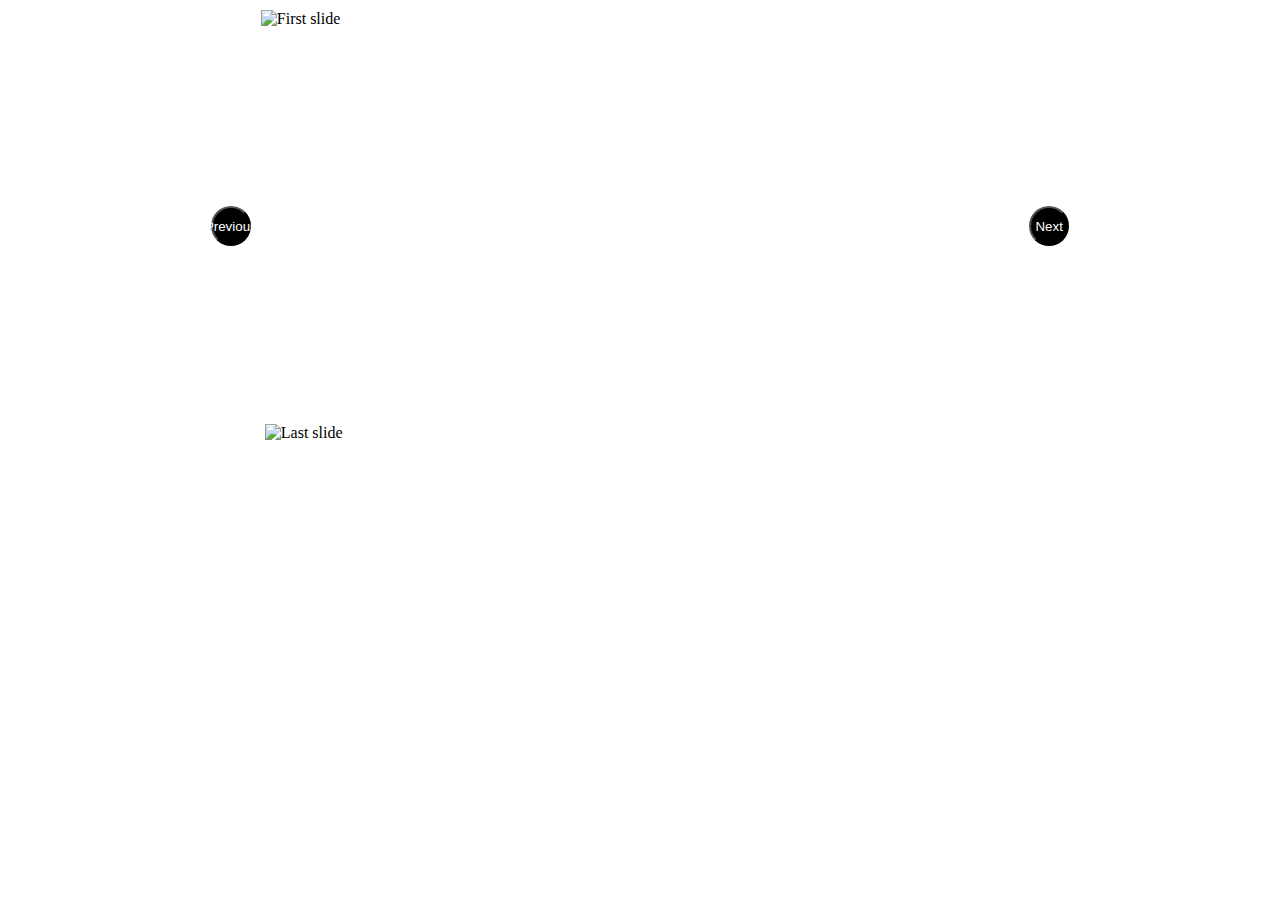
==== SS_catalog/index.html @ 39836b93 "Basic catalog implementation" ====
<!DOCTYPE html>
<html lang="en">
<head>
        <meta charset="UTF-8">
        <meta name="viewport" content="width=device-width, initial-scale=1.0">
        <title>Document</title>

        <link rel="stylesheet" type="text/css" href="style.css" media="screen" />


        <link href="https://cdn.jsdelivr.net/npm/bootstrap@5.3.2/dist/css/bootstrap.min.css" rel="stylesheet" integrity="sha384-T3c6CoIi6uLrA9TneNEoa7RxnatzjcDSCmG1MXxSR1GAsXEV/Dwwykc2MPK8M2HN" crossorigin="anonymous">
        <script src="https://cdn.jsdelivr.net/npm/bootstrap@5.3.2/dist/js/bootstrap.bundle.min.js" integrity="sha384-C6RzsynM9kWDrMNeT87bh95OGNyZPhcTNXj1NW7RuBCsyN/o0jlpcV8Qyq46cDfL" crossorigin="anonymous"></script>

</head>
<body>

        <div id="carouselExampleControls" class="carousel slide" data-ride="carousel">
        <div class="carousel-container">
                <div class="carousel-inner">
                  <div class="carousel-item active">
                    <img src="/media/images/1.png" class="d-block w-50" alt="First slide">
                  </div>

                  <div class="carousel-item">
                        <img src="/media/images/2.png" class="d-block w-50 float-left" alt="">
                        <img src="/media/images/3.png" class="d-block w-50" alt="">
                  </div>
                  <div class="carousel-item">
                        <img src="/media/images/4.png" class="d-block w-50 float-left" alt="">
                        <img src="/media/images/5.png" class="d-block w-50" alt="">
                  </div>
                  <div class="carousel-item">
                        <img src="/media/images/6.png" class="d-block w-50 float-left" alt="">
                        <img src="/media/images/7.png" class="d-block w-50" alt="">
                  </div>
                  <div class="carousel-item">
                        <img src="/media/images/8.png" class="d-block w-50 float-left" alt="">
                        <img src="/media/images/9.png" class="d-block w-50" alt="">
                  </div>
                  <div class="carousel-item">
                        <img src="/media/images/10.png" class="d-block w-50 float-left" alt="">
                        <img src="/media/images/11.png" class="d-block w-50" alt="">
                  </div>
                  <div class="carousel-item">
                        <img src="/media/images/12.png" class="d-block w-50 float-left" alt="">
                        <img src="/media/images/13.png" class="d-block w-50" alt="">
                  </div>
                  <div class="carousel-item">
                        <img src="/media/images/14.png" class="d-block w-50 float-left" alt="">
                        <img src="/media/images/15.png" class="d-block w-50" alt="">
                  </div>
                  <div class="carousel-item">
                        <img src="/media/images/16.png" class="d-block w-50 float-left" alt="">
                        <img src="/media/images/17.png" class="d-block w-50" alt="">
                  </div>
                  <div class="carousel-item">
                        <img src="/media/images/18.png" class="d-block w-50 float-left" alt="">
                        <img src="/media/images/19.png" class="d-block w-50" alt="">
                  </div>
                  <div class="carousel-item">
                        <img src="/media/images/20.png" class="d-block w-50 float-left" alt="">
                        <img src="/media/images/21.png" class="d-block w-50" alt="">
                  </div>
                  <div class="carousel-item">
                        <img src="/media/images/22.png" class="d-block w-50 float-left" alt="">
                        <img src="/media/images/23.png" class="d-block w-50" alt="">
                  </div>
                  <div class="carousel-item">
                        <img src="/media/images/24.png" class="d-block w-50 float-left" alt="">
                        <img src="/media/images/25.png" class="d-block w-50" alt="">
                  </div>
                  <div class="carousel-item">
                        <img src="/media/images/26.png" class="d-block w-50 float-left" alt="">
                        <img src="/media/images/27.png" class="d-block w-50" alt="">
                  </div>
                  <div class="carousel-item">
                        <img src="/media/images/28.png" class="d-block w-50 float-left" alt="">
                        <img src="/media/images/29.png" class="d-block w-50" alt="">
                  </div>
                  <div class="carousel-item">
                        <img src="/media/images/30.png" class="d-block w-50 float-left" alt="">
                        <img src="/media/images/31.png" class="d-block w-50" alt="">
                  </div>
                  <div class="carousel-item">
                        <img src="/media/images/32.png" class="d-block w-50 float-left" alt="">
                        <img src="/media/images/33.png" class="d-block w-50" alt="">
                  </div>
                  <div class="carousel-item">
                        <img src="/media/images/34.png" class="d-block w-50 float-left" alt="">
                        <img src="/media/images/35.png" class="d-block w-50" alt="">
                  </div>
                  <div class="carousel-item">
                        <img src="/media/images/36.png" class="d-block w-50 float-left" alt="">
                        <img src="/media/images/37.png" class="d-block w-50" alt="">
                  </div>
                  <div class="carousel-item">
                        <img src="/media/images/38.png" class="d-block w-50 float-left" alt="">
                        <img src="/media/images/39.png" class="d-block w-50" alt="">
                  </div>
                  <div class="carousel-item">
                        <img src="/media/images/40.png" class="d-block w-50 float-left" alt="">
                        <img src="/media/images/41.png" class="d-block w-50" alt="">
                  </div>
                  <div class="carousel-item">
                        <img src="/media/images/42.png" class="d-block w-50 float-left" alt="">
                        <img src="/media/images/43.png" class="d-block w-50" alt="">
                  </div>
                  <div class="carousel-item">
                        <img src="/media/images/44.png" class="d-block w-50 float-left" alt="">
                        <img src="/media/images/45.png" class="d-block w-50" alt="">
                  </div>
                  <div class="carousel-item">
                        <img src="/media/images/46.png" class="d-block w-50 float-left" alt="">
                        <img src="/media/images/47.png" class="d-block w-50" alt="Last slide">
                  </div>

                </div>
                <button class="carousel-control-prev" type="button" data-bs-target="#carouselExample" data-bs-slide="prev">
                        <span class="carousel-control-prev-icon" aria-hidden="true"></span>
                        <span class="visually-hidden">Previous</span>
                </button>
                <button class="carousel-control-next" type="button" data-bs-target="#carouselExample" data-bs-slide="next">
                        <span class="carousel-control-next-icon" aria-hidden="true"></span>
                        <span class="visually-hidden">Next</span>
                </button>
        </div>
        </div>
              


<script>
        $('#carouselExampleControls').on('slid.bs.carousel', function() {
                var currentIndex = $('#carouselExampleControls .carousel-inner .carousel-item.active').index();
                var totalItems = $('#carouselExampleControls .carousel-inner .carousel-item').length - 1;
        
                if (currentIndex === totalItems) {
                $('#carouselExampleControls .carousel-control-next').hide();
                } else {
                $('#carouselExampleControls .carousel-control-next').show();
                }
        });
</script>
              

<script src="script.js"></script>       
</body>
</html>
---- SS_catalog/style.css ----
/* Anule os estilos padrão do Bootstrap para os controles do carrossel */
.carousel-control-prev,
.carousel-control-next {
  background-color: black !important;
  color: white !important;
  width: 40px !important;
  height: 40px !important;
  border-radius: 50% !important;
  display: flex !important;
  align-items: center !important;
  justify-content: center !important;
  position: absolute !important;
  top: 50% !important;
  transform: translateY(-50%) !important;
}

.carousel-control-prev {
  left: -50px !important; /* Move a seta da esquerda mais para a esquerda */
}
      
.carousel-control-next {
  right: -50px !important; /* Move a seta da direita mais para a direita */
}
      

.carousel-container {
        width: 60%; /* Ajuste a largura conforme necessário */
        margin: 10px auto; /* 10px de margem superior e inferior, e centralize o carrossel horizontalmente */
        position: relative; /* Permitirá posicionar os controles de forma relativa a este contêiner */
        display: block; /* Defina o elemento como bloco para evitar margens extras na parte inferior */
}

.carousel {
        margin-top: 0;
        margin-bottom: 0;
}
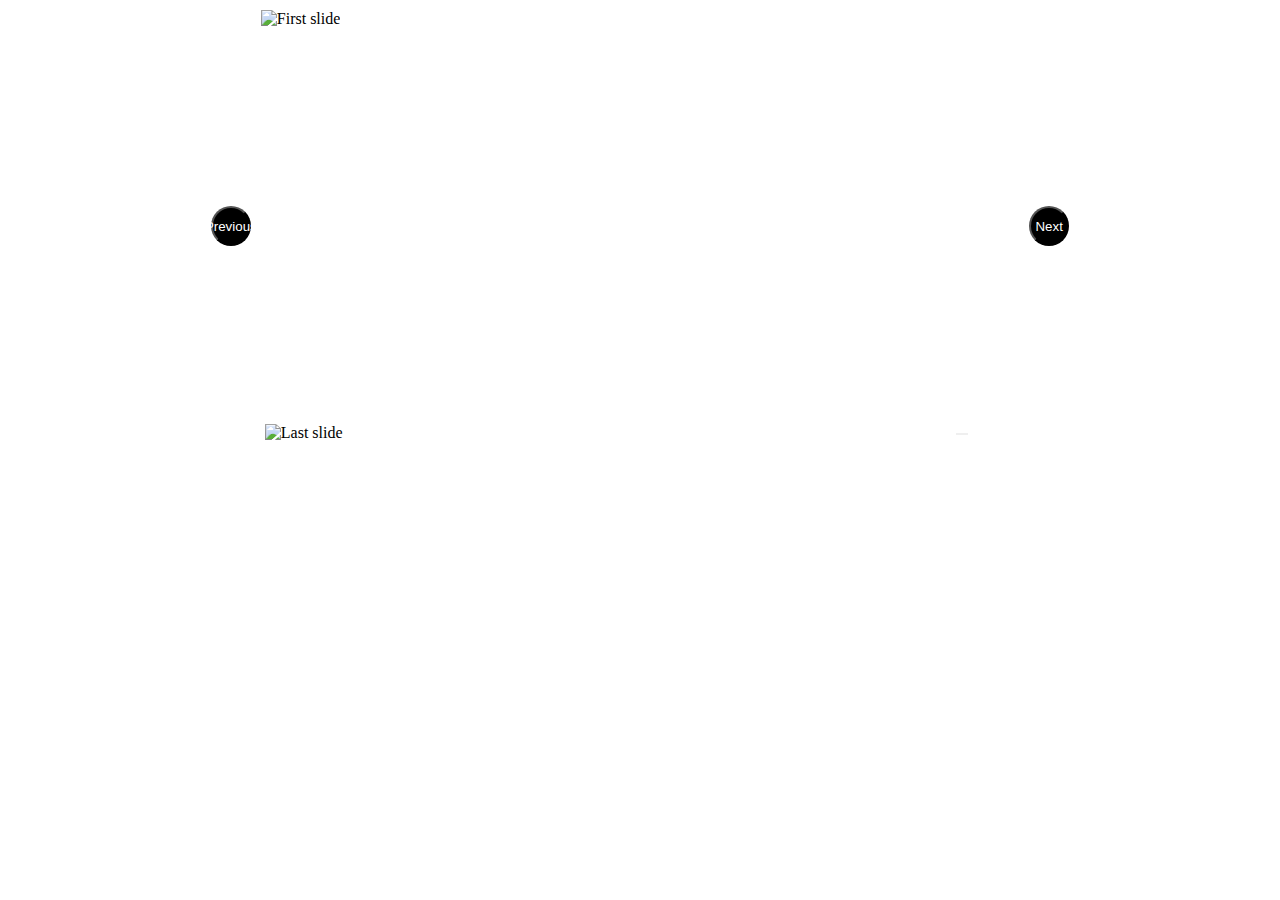
==== commit 0339a39b: "Mobile compatibility" ====
--- a/SS_catalog/index.html
+++ b/SS_catalog/index.html
@@ -6,142 +6,199 @@
         <title>Document</title>
 
         <link rel="stylesheet" type="text/css" href="style.css" media="screen" />
-
+        <meta name="viewport" content="width=device-width, initial-scale=1">
 
         <link href="https://cdn.jsdelivr.net/npm/bootstrap@5.3.2/dist/css/bootstrap.min.css" rel="stylesheet" integrity="sha384-T3c6CoIi6uLrA9TneNEoa7RxnatzjcDSCmG1MXxSR1GAsXEV/Dwwykc2MPK8M2HN" crossorigin="anonymous">
-        <script src="https://cdn.jsdelivr.net/npm/bootstrap@5.3.2/dist/js/bootstrap.bundle.min.js" integrity="sha384-C6RzsynM9kWDrMNeT87bh95OGNyZPhcTNXj1NW7RuBCsyN/o0jlpcV8Qyq46cDfL" crossorigin="anonymous"></script>
+        <script src="https://kit.fontawesome.com/584d9761ba.js" crossorigin="anonymous"></script>
 
 </head>
 <body>
 
-        <div id="carouselExampleControls" class="carousel slide" data-ride="carousel">
-        <div class="carousel-container">
-                <div class="carousel-inner">
-                  <div class="carousel-item active">
-                    <img src="/media/images/1.png" class="d-block w-50" alt="First slide">
-                  </div>
-
-                  <div class="carousel-item">
-                        <img src="/media/images/2.png" class="d-block w-50 float-left" alt="">
-                        <img src="/media/images/3.png" class="d-block w-50" alt="">
-                  </div>
-                  <div class="carousel-item">
-                        <img src="/media/images/4.png" class="d-block w-50 float-left" alt="">
-                        <img src="/media/images/5.png" class="d-block w-50" alt="">
-                  </div>
-                  <div class="carousel-item">
-                        <img src="/media/images/6.png" class="d-block w-50 float-left" alt="">
-                        <img src="/media/images/7.png" class="d-block w-50" alt="">
-                  </div>
-                  <div class="carousel-item">
-                        <img src="/media/images/8.png" class="d-block w-50 float-left" alt="">
-                        <img src="/media/images/9.png" class="d-block w-50" alt="">
-                  </div>
-                  <div class="carousel-item">
-                        <img src="/media/images/10.png" class="d-block w-50 float-left" alt="">
-                        <img src="/media/images/11.png" class="d-block w-50" alt="">
-                  </div>
-                  <div class="carousel-item">
-                        <img src="/media/images/12.png" class="d-block w-50 float-left" alt="">
-                        <img src="/media/images/13.png" class="d-block w-50" alt="">
-                  </div>
-                  <div class="carousel-item">
-                        <img src="/media/images/14.png" class="d-block w-50 float-left" alt="">
-                        <img src="/media/images/15.png" class="d-block w-50" alt="">
-                  </div>
-                  <div class="carousel-item">
-                        <img src="/media/images/16.png" class="d-block w-50 float-left" alt="">
-                        <img src="/media/images/17.png" class="d-block w-50" alt="">
-                  </div>
-                  <div class="carousel-item">
-                        <img src="/media/images/18.png" class="d-block w-50 float-left" alt="">
-                        <img src="/media/images/19.png" class="d-block w-50" alt="">
-                  </div>
-                  <div class="carousel-item">
-                        <img src="/media/images/20.png" class="d-block w-50 float-left" alt="">
-                        <img src="/media/images/21.png" class="d-block w-50" alt="">
-                  </div>
-                  <div class="carousel-item">
-                        <img src="/media/images/22.png" class="d-block w-50 float-left" alt="">
-                        <img src="/media/images/23.png" class="d-block w-50" alt="">
-                  </div>
-                  <div class="carousel-item">
-                        <img src="/media/images/24.png" class="d-block w-50 float-left" alt="">
-                        <img src="/media/images/25.png" class="d-block w-50" alt="">
-                  </div>
-                  <div class="carousel-item">
-                        <img src="/media/images/26.png" class="d-block w-50 float-left" alt="">
-                        <img src="/media/images/27.png" class="d-block w-50" alt="">
-                  </div>
-                  <div class="carousel-item">
-                        <img src="/media/images/28.png" class="d-block w-50 float-left" alt="">
-                        <img src="/media/images/29.png" class="d-block w-50" alt="">
-                  </div>
-                  <div class="carousel-item">
-                        <img src="/media/images/30.png" class="d-block w-50 float-left" alt="">
-                        <img src="/media/images/31.png" class="d-block w-50" alt="">
-                  </div>
-                  <div class="carousel-item">
-                        <img src="/media/images/32.png" class="d-block w-50 float-left" alt="">
-                        <img src="/media/images/33.png" class="d-block w-50" alt="">
-                  </div>
-                  <div class="carousel-item">
-                        <img src="/media/images/34.png" class="d-block w-50 float-left" alt="">
-                        <img src="/media/images/35.png" class="d-block w-50" alt="">
-                  </div>
-                  <div class="carousel-item">
-                        <img src="/media/images/36.png" class="d-block w-50 float-left" alt="">
-                        <img src="/media/images/37.png" class="d-block w-50" alt="">
-                  </div>
-                  <div class="carousel-item">
-                        <img src="/media/images/38.png" class="d-block w-50 float-left" alt="">
-                        <img src="/media/images/39.png" class="d-block w-50" alt="">
-                  </div>
-                  <div class="carousel-item">
-                        <img src="/media/images/40.png" class="d-block w-50 float-left" alt="">
-                        <img src="/media/images/41.png" class="d-block w-50" alt="">
-                  </div>
-                  <div class="carousel-item">
-                        <img src="/media/images/42.png" class="d-block w-50 float-left" alt="">
-                        <img src="/media/images/43.png" class="d-block w-50" alt="">
-                  </div>
-                  <div class="carousel-item">
-                        <img src="/media/images/44.png" class="d-block w-50 float-left" alt="">
-                        <img src="/media/images/45.png" class="d-block w-50" alt="">
-                  </div>
-                  <div class="carousel-item">
-                        <img src="/media/images/46.png" class="d-block w-50 float-left" alt="">
-                        <img src="/media/images/47.png" class="d-block w-50" alt="Last slide">
-                  </div>
-
-                </div>
-                <button class="carousel-control-prev" type="button" data-bs-target="#carouselExample" data-bs-slide="prev">
-                        <span class="carousel-control-prev-icon" aria-hidden="true"></span>
-                        <span class="visually-hidden">Previous</span>
-                </button>
-                <button class="carousel-control-next" type="button" data-bs-target="#carouselExample" data-bs-slide="next">
-                        <span class="carousel-control-next-icon" aria-hidden="true"></span>
-                        <span class="visually-hidden">Next</span>
-                </button>
-        </div>
-        </div>
-              
-
-
-<script>
-        $('#carouselExampleControls').on('slid.bs.carousel', function() {
-                var currentIndex = $('#carouselExampleControls .carousel-inner .carousel-item.active').index();
-                var totalItems = $('#carouselExampleControls .carousel-inner .carousel-item').length - 1;
+      <nav class="navbar bg-body-tertiary"  data-bs-theme="dark">
+            <div class="container-fluid">
+              <div class="navbar-brand mx-auto text-white" id="pageTracker"></div>
+              <a class="navbar-brand" href="#"></a>
+            </div>
+      </nav>
+
+      <div id="carouselExample" class="carousel slide">
+      <div class="carousel-container">
+            <div class="carousel-inner">
+            <div class="carousel-item">
+                  <div class="d-flex justify-content-center">
+                        <img src="/media/images/1.png" class="custom-width" alt="First slide">
+                  </div>
+            </div>
+            <div class="carousel-item active">
+                  <div class="d-flex">
+                        <img src="/media/images/2.png" class="float-left custom-width" alt="">
+                        <img src="/media/images/3.png" class="custom-width" alt="">
+                  </div>
+                  <button class="btn btn-link" style="border: none; position: absolute; right: 4vw; top: 47vh;">
+                        <i class="fa-solid fa-cart-shopping" style="font-size: 2vw;"></i>
+                  </button>
+                      
+            </div>
+            <div class="carousel-item">
+                  <div class="d-flex">
+                        <img src="/media/images/4.png" class="float-left custom-width" alt="">
+                        <img src="/media/images/5.png" class="custom-width" alt="">
+                  </div>
+            </div>
+            <div class="carousel-item">
+                  <div class="d-flex">
+                        <img src="/media/images/6.png" class="float-left custom-width" alt="">
+                        <img src="/media/images/7.png" class="custom-width" alt="">
+                  </div>
+            </div>
+            <div class="carousel-item">
+                  <div class="d-flex">
+                        <img src="/media/images/8.png" class="float-left custom-width" alt="">
+                        <img src="/media/images/9.png" class="custom-width" alt="">
+                  </div>
+            </div>
+            <div class="carousel-item">
+                  <div class="d-flex">
+                        <img src="/media/images/10.png" class="float-left custom-width" alt="">
+                        <img src="/media/images/11.png" class="custom-width" alt="">
+                  </div>
+            </div>
+            <div class="carousel-item">
+                  <div class="d-flex">
+                        <img src="/media/images/12.png" class="float-left custom-width" alt="">
+                        <img src="/media/images/13.png" class="custom-width" alt="">
+                  </div>
+            </div>
+            <div class="carousel-item">
+                  <div class="d-flex">
+                        <img src="/media/images/14.png" class="float-left custom-width" alt="">
+                        <img src="/media/images/15.png" class="custom-width" alt="">
+                  </div>
+            </div>
+            <div class="carousel-item">
+                  <div class="d-flex">
+                        <img src="/media/images/16.png" class="float-left custom-width" alt="">
+                        <img src="/media/images/17.png" class="custom-width" alt="">
+                  </div>
+            </div>
+            <div class="carousel-item">
+                  <div class="d-flex">
+                        <img src="/media/images/18.png" class="float-left custom-width" alt="">
+                        <img src="/media/images/19.png" class="custom-width" alt="">
+                  </div>
+            </div>
+            <div class="carousel-item">
+                  <div class="d-flex">
+                        <img src="/media/images/20.png" class="float-left custom-width" alt="">
+                        <img src="/media/images/21.png" class="custom-width" alt="">
+                  </div>
+            </div>
+            <div class="carousel-item">
+                  <div class="d-flex">
+                        <img src="/media/images/22.png" class="float-left custom-width" alt="">
+                        <img src="/media/images/23.png" class="custom-width" alt="">
+                  </div>
+            </div>
+            <div class="carousel-item">
+                  <div class="d-flex">
+                        <img src="/media/images/24.png" class="float-left custom-width" alt="">
+                        <img src="/media/images/25.png" class="custom-width" alt="">
+                  </div>
+            </div>
+            <div class="carousel-item">
+                  <div class="d-flex">
+                        <img src="/media/images/26.png" class="float-left custom-width" alt="">
+                        <img src="/media/images/27.png" class="custom-width" alt="">
+                  </div>
+            </div>
+            <div class="carousel-item">
+                  <div class="d-flex">
+                        <img src="/media/images/28.png" class="float-left custom-width" alt="">
+                        <img src="/media/images/29.png" class="custom-width" alt="">
+                  </div>
+            </div>
+            <div class="carousel-item">
+                  <div class="d-flex">
+                        <img src="/media/images/30.png" class="float-left custom-width" alt="">
+                        <img src="/media/images/31.png" class="custom-width" alt="">
+                  </div>
+            </div>
+            <div class="carousel-item">
+                  <div class="d-flex">
+                        <img src="/media/images/32.png" class="float-left custom-width" alt="">
+                        <img src="/media/images/33.png" class="custom-width" alt="">
+                  </div>
+            </div>
+            <div class="carousel-item">
+                  <div class="d-flex">
+                        <img src="/media/images/34.png" class="float-left custom-width" alt="">
+                        <img src="/media/images/35.png" class="custom-width" alt="">
+                  </div>
+            </div>
+            <div class="carousel-item">
+                  <div class="d-flex">
+                        <img src="/media/images/36.png" class="float-left custom-width" alt="">
+                        <img src="/media/images/37.png" class="custom-width" alt="">
+                  </div>
+            </div>
+            <div class="carousel-item">
+                  <div class="d-flex">
+                        <img src="/media/images/38.png" class="float-left custom-width" alt="">
+                        <img src="/media/images/39.png" class="custom-width" alt="">
+                  </div>
+            </div>
+            <div class="carousel-item">
+                  <div class="d-flex">
+                        <img src="/media/images/40.png" class="float-left custom-width" alt="">
+                        <img src="/media/images/41.png" class="custom-width" alt="">
+                  </div>
+            </div>
+            <div class="carousel-item">
+                  <div class="d-flex">
+                        <img src="/media/images/42.png" class="float-left custom-width" alt="">
+                        <img src="/media/images/43.png" class="custom-width" alt="">
+                  </div>
+            </div>
+            <div class="carousel-item">
+                  <div class="d-flex">
+                        <img src="/media/images/44.png" class="float-left custom-width" alt="">
+                        <img src="/media/images/45.png" class="custom-width" alt="">
+                  </div>
+            </div>
+            <div class="carousel-item">
+                  <div class="d-flex">
+                        <img src="/media/images/46.png" class="float-left custom-width" alt="">
+                        <img src="/media/images/47.png" class="custom-width" alt="Last slide">
+                  </div>
+            </div>
+            </div>
+
+            <button class="custom-button-nextTen" id="nextTen">
+                  <i class="fa-solid fa-arrow-right-long"></i>
+            </button>
+            
+            <button class="carousel-control-prev" type="button" data-bs-target="#carouselExample" data-bs-slide="prev">
+                  <span class="carousel-control-prev-icon" aria-hidden="true"></span>
+                  <span class="visually-hidden">Previous</span>
+            </button>
+
+            <button class="custom-button-prevTen" id="prevTen">
+                  <i class="fa-solid fa-arrow-left-long"></i>
+            </button>
+
+            <button class="carousel-control-next" type="button" data-bs-target="#carouselExample" data-bs-slide="next">
+                  <span class="carousel-control-next-icon" aria-hidden="true"></span>
+                  <span class="visually-hidden">Next</span>
+            </button>
+      </div>
+      </div>        
         
-                if (currentIndex === totalItems) {
-                $('#carouselExampleControls .carousel-control-next').hide();
-                } else {
-                $('#carouselExampleControls .carousel-control-next').show();
-                }
-        });
-</script>
-              
-
-<script src="script.js"></script>       
+      <script src="https://cdn.jsdelivr.net/npm/bootstrap@5.3.2/dist/js/bootstrap.bundle.min.js" integrity="sha384-C6RzsynM9kWDrMNeT87bh95OGNyZPhcTNXj1NW7RuBCsyN/o0jlpcV8Qyq46cDfL" crossorigin="anonymous"></script>
+      
+      <script src="https://cdn.jsdelivr.net/npm/@popperjs/core@2.11.8/dist/umd/popper.min.js" integrity="sha384-I7E8VVD/ismYTF4hNIPjVp/Zjvgyol6VFvRkX/vR+Vc4jQkC+hVqc2pM8ODewa9r" crossorigin="anonymous"></script>
+      <script src="https://cdn.jsdelivr.net/npm/bootstrap@5.3.2/dist/js/bootstrap.min.js" integrity="sha384-BBtl+eGJRgqQAUMxJ7pMwbEyER4l1g+O15P+16Ep7Q9Q+zqX6gSbd85u4mG4QzX+" crossorigin="anonymous"></script>
+      
+<script src="script.js"></script>
+           
 </body>
 </html>--- a/SS_catalog/style.css
+++ b/SS_catalog/style.css
@@ -22,7 +22,6 @@
   right: -50px !important; /* Move a seta da direita mais para a direita */
 }
       
-
 .carousel-container {
         width: 60%; /* Ajuste a largura conforme necessário */
         margin: 10px auto; /* 10px de margem superior e inferior, e centralize o carrossel horizontalmente */
@@ -35,7 +34,69 @@
         margin-bottom: 0;
 }
       
-      
-      
+.custom-width {
+  width: 50%; /* Ajuste a largura desejada aqui */
+}    
+
+.custom-button-prevTen {
+  position: absolute;
+  left: 20px; /* Ajuste a posição horizontal conforme necessário */
+  top: 100px; /* Move o botão mais para cima (valor negativo) */
+  transform: translateY(-50%);
+}
+
+.custom-button-prevTen {
+  position: absolute;
+  left: -50px; /* Ajuste a posição horizontal conforme necessário */
+  top: 100px; /* Move o botão mais para cima (valor negativo) */
+  transform: translateY(-50%);
+  background-color: white; 
+  color: rgb(0, 0, 0); 
+  border: none; /* Remove a borda se necessário */
+}
+
+.custom-button-nextTen {
+  position: absolute;
+  right: -50px; /* Ajuste a posição horizontal conforme necessário */
+  top: 100px; /* Move o botão mais para cima (valor negativo) */
+  transform: translateY(-50%);
+  background-color: white; 
+  color: rgb(0, 0, 0); 
+  border: none; /* Remove a borda se necessário */
+}
+
+.custom-button-prevTen i,
+.custom-button-nextTen i {
+  font-size: 24px; /* Ajuste o tamanho do ícone conforme necessário */
+}
+
+.navbar {
+  background-color: pink; /* Define a cor de fundo como rosa */
+}
 
 
+@media (max-width: 767px) {
+  /* Anule os estilos padrão do Bootstrap para os controles do carrossel para dispositivos móveis */
+  .carousel-control-prev,
+  .carousel-control-next {
+    width: 30px !important; /* Reduza o tamanho dos botões para dispositivos móveis */
+    height: 30px !important;
+    /* ... Outros estilos específicos para dispositivos móveis ... */
+  }
+
+  .carousel-container {
+    width: 80%; /* Ajuste a largura conforme necessário para dispositivos móveis */
+    /* ... Outros estilos específicos para dispositivos móveis ... */
+  }
+
+  .custom-width {
+    width: 50%; /* Ajuste a largura desejada aqui para dispositivos móveis */
+    /* ... Outros estilos específicos para dispositivos móveis ... */
+  }
+
+  .custom-button-prevTen,
+  .custom-button-nextTen {
+    /* Ajuste as posições horizontais e superiores conforme necessário para dispositivos móveis */
+    /* ... Outros estilos específicos para dispositivos móveis ... */
+  }
+}
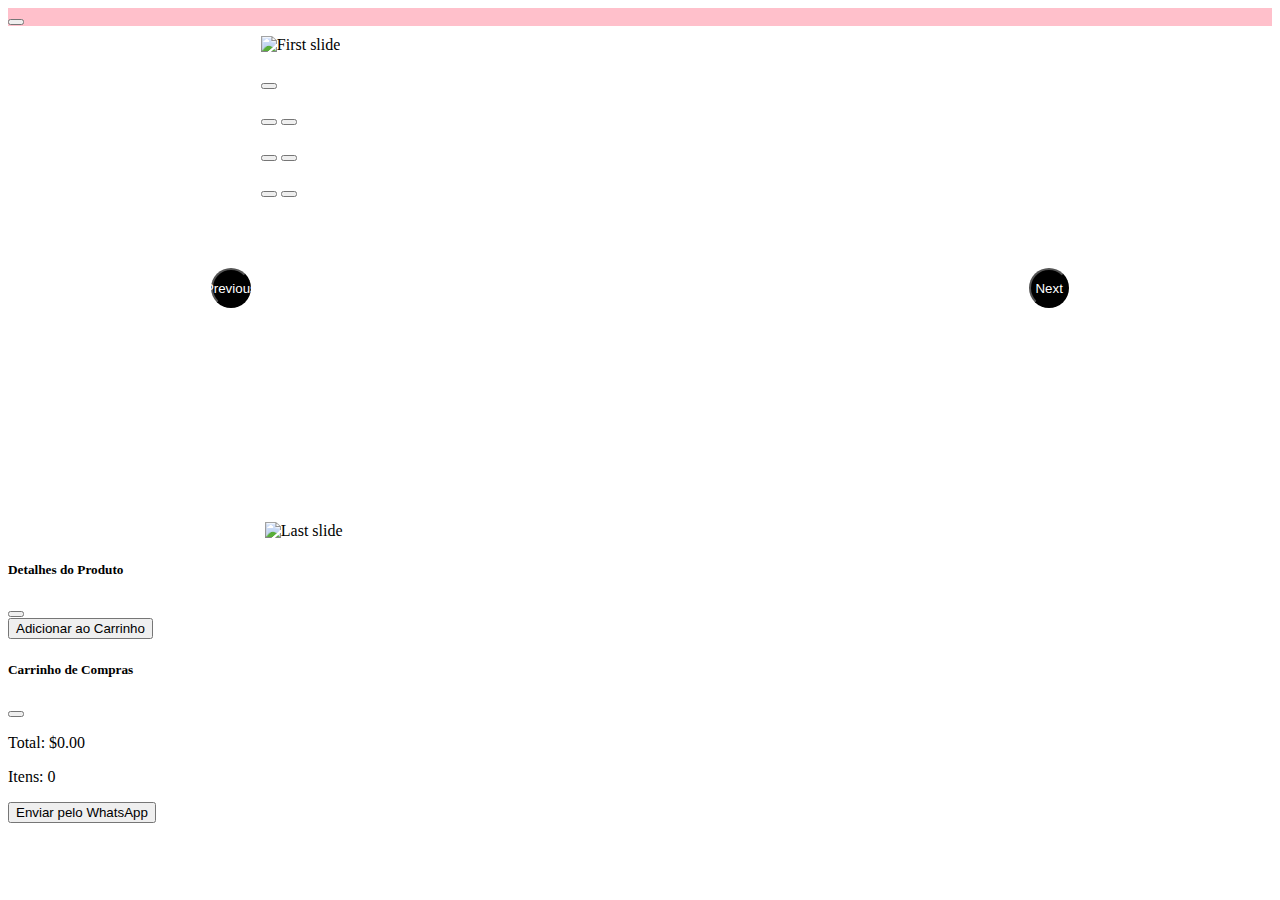
==== commit 0548ca7e: "Cart, Wpp API implementation" ====
--- a/SS_catalog/index.html
+++ b/SS_catalog/index.html
@@ -6,56 +6,78 @@
         <title>Document</title>
 
         <link rel="stylesheet" type="text/css" href="style.css" media="screen" />
-        <meta name="viewport" content="width=device-width, initial-scale=1">
+        <meta name="viewport" content="width=device-width, initial-scale=1, minimum-scale=1, maximum-scale=1, user-scalable=0">
+  
 
         <link href="https://cdn.jsdelivr.net/npm/bootstrap@5.3.2/dist/css/bootstrap.min.css" rel="stylesheet" integrity="sha384-T3c6CoIi6uLrA9TneNEoa7RxnatzjcDSCmG1MXxSR1GAsXEV/Dwwykc2MPK8M2HN" crossorigin="anonymous">
         <script src="https://kit.fontawesome.com/584d9761ba.js" crossorigin="anonymous"></script>
 
 </head>
 <body>
-
+      
       <nav class="navbar bg-body-tertiary"  data-bs-theme="dark">
             <div class="container-fluid">
-              <div class="navbar-brand mx-auto text-white" id="pageTracker"></div>
-              <a class="navbar-brand" href="#"></a>
+                  <div class="navbar-brand mx-auto text-white" id="pageTracker"></div>
+                  <button class="btn btn-link btn-sm" data-bs-toggle="modal" data-bs-target="#cartModal">
+                        <i class="fa-solid fa-cart-shopping button-icon"></i>
+                  </button>                
             </div>
       </nav>
-
+      
+      <div class="landscape-warning"><h1>Por favor, gire seu dispositivo para a orientação horizontal.</h1></div>
+      <div class="content">
       <div id="carouselExample" class="carousel slide">
       <div class="carousel-container">
             <div class="carousel-inner">
-            <div class="carousel-item">
+            <div class="carousel-item active">
                   <div class="d-flex justify-content-center">
                         <img src="/media/images/1.png" class="custom-width" alt="First slide">
                   </div>
             </div>
-            <div class="carousel-item active">
+            <div class="carousel-item">
                   <div class="d-flex">
                         <img src="/media/images/2.png" class="float-left custom-width" alt="">
                         <img src="/media/images/3.png" class="custom-width" alt="">
                   </div>
-                  <button class="btn btn-link" style="border: none; position: absolute; right: 4vw; top: 47vh;">
-                        <i class="fa-solid fa-cart-shopping" style="font-size: 2vw;"></i>
-                  </button>
-                      
+                  <button class="btn btn-link btn-sm position-absolute" style="right: 5%; bottom: 39%;" data-bs-toggle="modal" data-bs-target="#productModal" data-product-ids="1,2,3,4,5" data-product-names="Conjunto Irregular, Colar Irregular (Dourado), Colar Irregular (Prateado), Brincos Irregulares (Dourado), Brincos Irregulares (Prateado)" data-product-prices="23,13,13,13,13" data-product-modal-id="irregulares">
+                        <i class="fa-solid fa-bag-shopping button-icon"></i>
+                  </button>                  
             </div>
             <div class="carousel-item">
                   <div class="d-flex">
                         <img src="/media/images/4.png" class="float-left custom-width" alt="">
                         <img src="/media/images/5.png" class="custom-width" alt="">
                   </div>
+                  <button class="btn btn-link btn-sm position-absolute" style="right: 50%; bottom: 44%;" data-bs-toggle="modal" data-bs-target="#productModal" data-product-ids="6,7,8" data-product-names="Conjunto Trevo Madrepérola, Colar Trevo Madrepérola, Brincos Trevo Madrepérola" data-product-prices="23,13,13" data-product-modal-id="trevo">
+                        <i class="fa-solid fa-bag-shopping button-icon"></i>
+                  </button>
+                  <button class="btn btn-link btn-sm position-absolute" style="right: 9%; bottom: 44%;" data-bs-toggle="modal" data-bs-target="#productModal" data-product-ids="9,10,11" data-product-names="Conjunto Rosas, Colar Rosa, Brincos Rosa" data-product-prices="23,12,13" data-product-modal-id="rosas">
+                        <i class="fa-solid fa-bag-shopping button-icon"></i>
+                  </button>
             </div>
             <div class="carousel-item">
                   <div class="d-flex">
                         <img src="/media/images/6.png" class="float-left custom-width" alt="">
                         <img src="/media/images/7.png" class="custom-width" alt="">
                   </div>
+                  <button class="btn btn-link btn-sm position-absolute" style="right: 50%; bottom: 44%;" data-bs-toggle="modal" data-bs-target="#productModal" data-product-ids="12,13,14" data-product-names="Conjunto Pedra de Nascimento, Colar Pedra de Nascimento, Brincos Pedra de Nascimento" data-product-prices="17,10,9" data-product-modal-id="pedranascimento">
+                        <i class="fa-solid fa-bag-shopping button-icon"></i>
+                  </button>
+                  <button class="btn btn-link btn-sm position-absolute" style="right: 3%; bottom: 44%;" data-bs-toggle="modal" data-bs-target="#productModal" data-product-ids="15,16,17,18" data-product-names="Conjunto Coração de Viana, Colar Coração de Viana, Brincos Coração de Viana, Pulseira Coração de Viana" data-product-prices="35,15.5,12,12" data-product-modal-id="coracaoviana">
+                        <i class="fa-solid fa-bag-shopping button-icon"></i>
+                  </button>             
             </div>
             <div class="carousel-item">
                   <div class="d-flex">
                         <img src="/media/images/8.png" class="float-left custom-width" alt="">
                         <img src="/media/images/9.png" class="custom-width" alt="">
                   </div>
+                  <button class="btn btn-link btn-sm position-absolute" style="right: 54%; bottom: 44%;" data-bs-toggle="modal" data-bs-target="#productModal" data-product-ids="19,20,21" data-product-names="Conjunto Mini Zircónias, Colar Mini Zircónias, Brincos Mini Zircónias" data-product-prices="18,12,8" data-product-modal-id="minizirconias">
+                        <i class="fa-solid fa-bag-shopping button-icon"></i>
+                  </button>
+                  <button class="btn btn-link btn-sm position-absolute" style="right: 18%; bottom: 7%;" data-bs-toggle="modal" data-bs-target="#productModal" data-product-ids="22" data-product-names="Colar coração" data-product-prices="14" data-product-modal-id="coracao">
+                        <i class="fa-solid fa-bag-shopping button-icon-secondary"></i>
+                  </button>    
             </div>
             <div class="carousel-item">
                   <div class="d-flex">
@@ -191,7 +213,47 @@
                   <span class="visually-hidden">Next</span>
             </button>
       </div>
-      </div>        
+      </div>   
+
+      <div class="modal fade" id="productModal" aria-hidden="true" aria-labelledby="productModalLabel" tabindex="-1">
+            <div class="modal-dialog modal-dialog-centered">
+              <div class="modal-content">
+                <div class="modal-header">
+                  <h5 class="modal-title" id="productModalLabel">Detalhes do Produto</h5>
+                  <button type="button" class="btn-close" data-bs-dismiss="modal" aria-label="Fechar"></button>
+                </div>
+                <div class="modal-body">
+                  <div id="productName"></div>
+                  <div id="productPrice"></div>
+                </div>
+                <div class="modal-footer">
+                  <button class="btn btn-primary" data-bs-dismiss="modal">Adicionar ao Carrinho</button>
+                </div>
+              </div>
+            </div>
+          </div>
+      </div>   
+      
+      <!-- Modal do carrinho de compras -->
+      <div class="modal fade" id="cartModal" aria-hidden="true" aria-labelledby="cartModalLabel" tabindex="-1">
+            <div class="modal-dialog modal-dialog-centered">
+            <div class="modal-content">
+            <div class="modal-header">
+                  <h5 class="modal-title" id="cartModalLabel">Carrinho de Compras</h5>
+                  <button type="button" class="btn-close" data-bs-dismiss="modal" aria-label="Fechar"></button>
+            </div>
+            <div class="modal-body" id="cartModalBody"> 
+                  <!-- Aqui você listará os produtos adicionados ao carrinho -->
+            </div>
+            <div class="modal-footer">
+                  <p>Total: $<span id="cartTotal">0.00</span></p>
+                  <p>Itens: <span id="cartItemCount">0</span></p>
+                  <button class="btn btn-primary" id="whatsappButton" data-bs-dismiss="modal">Enviar pelo WhatsApp</button>
+            </div>
+            </div>
+            </div>
+      </div>
+    
         
       <script src="https://cdn.jsdelivr.net/npm/bootstrap@5.3.2/dist/js/bootstrap.bundle.min.js" integrity="sha384-C6RzsynM9kWDrMNeT87bh95OGNyZPhcTNXj1NW7RuBCsyN/o0jlpcV8Qyq46cDfL" crossorigin="anonymous"></script>
       
--- a/SS_catalog/style.css
+++ b/SS_catalog/style.css
@@ -74,8 +74,42 @@
   background-color: pink; /* Define a cor de fundo como rosa */
 }
 
+.button-icon {
+  font-size: 2rem; /* Tamanho padrão */
+  color: pink;
+}
 
-@media (max-width: 767px) {
+.button-icon-secondary {
+  font-size: 2rem; /* Tamanho padrão */
+  color: rgb(255, 255, 255);
+}
+
+.landscape-warning {
+  display: none; /* Ocultar o aviso por padrão */
+  text-align: center;
+}
+
+@media only screen and (max-width: 500px) {
+  .content {
+    display: none; /* Ocultar o conteúdo quando na orientação retrato */
+  }
+  .landscape-warning {
+    display: block; /* Mostrar o aviso em dispositivos móveis */
+    text-align: center;
+  }
+}
+
+@media (max-width: 1024px) {
+
+  .button-icon {
+    font-size: 1rem; /* Tamanho menor para dispositivos menores */
+    color: pink;
+  }
+
+  .button-icon-secondary {
+    font-size: 1rem; /* Tamanho padrão */
+    color: rgb(255, 255, 255);
+  }
   /* Anule os estilos padrão do Bootstrap para os controles do carrossel para dispositivos móveis */
   .carousel-control-prev,
   .carousel-control-next {
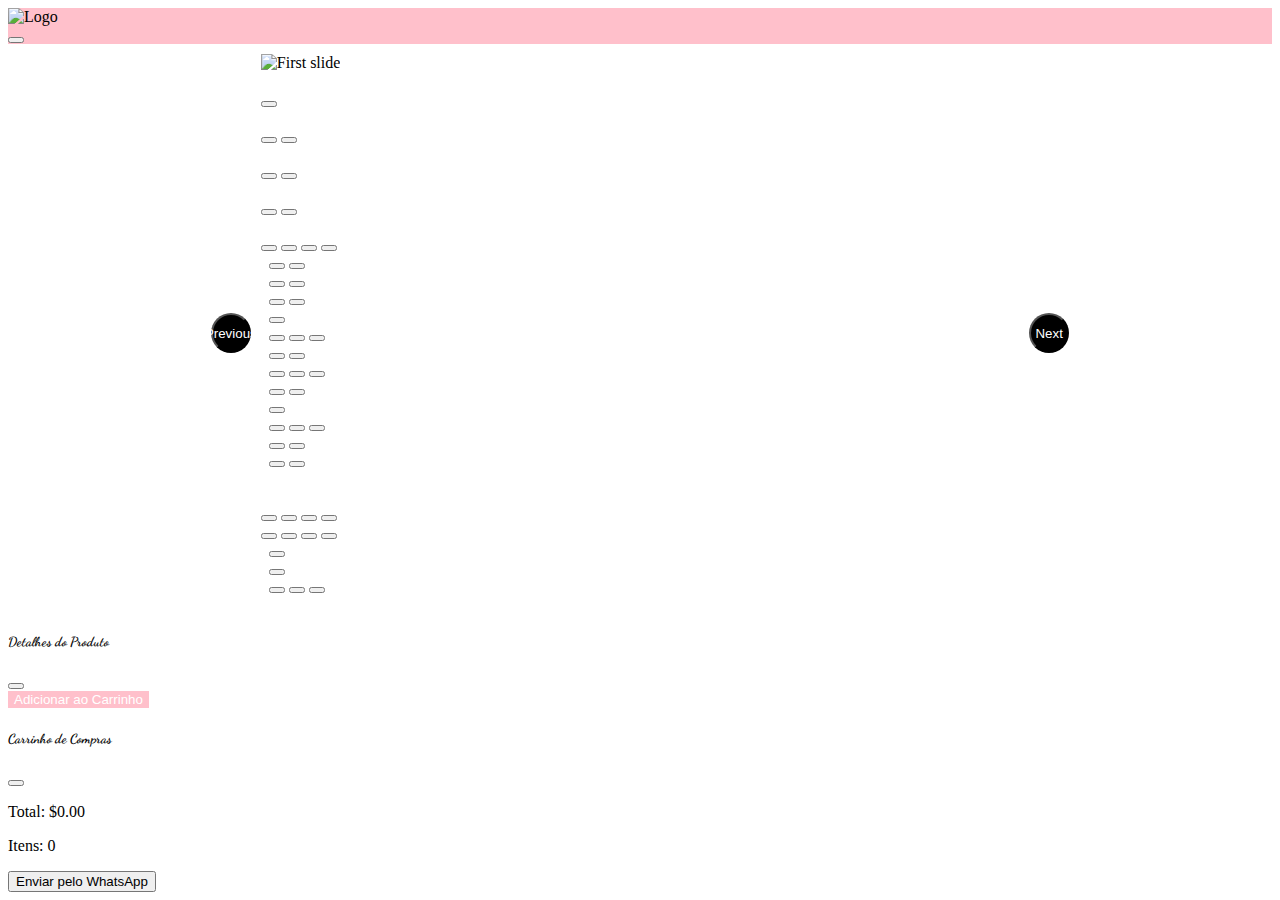
==== commit e8d78494: "Almost full implementation" ====
--- a/SS_catalog/index.html
+++ b/SS_catalog/index.html
@@ -3,28 +3,37 @@
 <head>
         <meta charset="UTF-8">
         <meta name="viewport" content="width=device-width, initial-scale=1.0">
-        <title>Document</title>
+        <title>By Sofia Soeiro - Catalog</title>
 
         <link rel="stylesheet" type="text/css" href="style.css" media="screen" />
         <meta name="viewport" content="width=device-width, initial-scale=1, minimum-scale=1, maximum-scale=1, user-scalable=0">
-  
-
+        <link rel="icon" type="image/x-icon" href="/media/logo/logo_white.png">
+
+        <link rel="preconnect" href="https://fonts.googleapis.com">
+        <link rel="preconnect" href="https://fonts.gstatic.com" crossorigin>
+        <link href="https://fonts.googleapis.com/css2?family=Dancing+Script&display=swap" rel="stylesheet">
         <link href="https://cdn.jsdelivr.net/npm/bootstrap@5.3.2/dist/css/bootstrap.min.css" rel="stylesheet" integrity="sha384-T3c6CoIi6uLrA9TneNEoa7RxnatzjcDSCmG1MXxSR1GAsXEV/Dwwykc2MPK8M2HN" crossorigin="anonymous">
         <script src="https://kit.fontawesome.com/584d9761ba.js" crossorigin="anonymous"></script>
 
 </head>
 <body>
       
-      <nav class="navbar bg-body-tertiary"  data-bs-theme="dark">
+      <nav class="navbar" data-bs-theme="dark">
             <div class="container-fluid">
-                  <div class="navbar-brand mx-auto text-white" id="pageTracker"></div>
+                  <img src="/media/logo/logo_white.png" alt="Logo" class="navbar-logo">
+                  <div class="navbar-brand mx-auto text-white custom-font" id="pageTracker"></div>
                   <button class="btn btn-link btn-sm" data-bs-toggle="modal" data-bs-target="#cartModal">
-                        <i class="fa-solid fa-cart-shopping button-icon"></i>
+                        <i class="fa-solid fa-cart-shopping button-icon-secondary"></i>
                   </button>                
             </div>
       </nav>
       
-      <div class="landscape-warning"><h1>Por favor, gire seu dispositivo para a orientação horizontal.</h1></div>
+      <div class="landscape-warning centered-image">
+            <h1 class="text-black custom-font mt-5 mb-2">Por favor, gire seu dispositivo para a orientação horizontal.</h1>
+            <img src="/media/images/rotate.png" alt="Rotate Your Phone">
+      </div>
+      
+      
       <div class="content">
       <div id="carouselExample" class="carousel slide">
       <div class="carousel-container">
@@ -39,7 +48,7 @@
                         <img src="/media/images/2.png" class="float-left custom-width" alt="">
                         <img src="/media/images/3.png" class="custom-width" alt="">
                   </div>
-                  <button class="btn btn-link btn-sm position-absolute" style="right: 5%; bottom: 39%;" data-bs-toggle="modal" data-bs-target="#productModal" data-product-ids="1,2,3,4,5" data-product-names="Conjunto Irregular, Colar Irregular (Dourado), Colar Irregular (Prateado), Brincos Irregulares (Dourado), Brincos Irregulares (Prateado)" data-product-prices="23,13,13,13,13" data-product-modal-id="irregulares">
+                  <button class="btn btn-link btn-sm position-absolute" style="right: 5%; bottom: 39%;" data-bs-toggle="modal" data-bs-target="#productModal" data-product-ids="1,2,3,4,5,6" data-product-names="Conjunto Irregular (Dourado), Conjunto Irregular (Prateado), Colar Irregular (Dourado), Colar Irregular (Prateado), Brincos Irregulares (Dourado), Brincos Irregulares (Prateado)" data-product-prices="23,23,13,13,13,13" data-product-modal-id="irregulares">
                         <i class="fa-solid fa-bag-shopping button-icon"></i>
                   </button>                  
             </div>
@@ -48,10 +57,10 @@
                         <img src="/media/images/4.png" class="float-left custom-width" alt="">
                         <img src="/media/images/5.png" class="custom-width" alt="">
                   </div>
-                  <button class="btn btn-link btn-sm position-absolute" style="right: 50%; bottom: 44%;" data-bs-toggle="modal" data-bs-target="#productModal" data-product-ids="6,7,8" data-product-names="Conjunto Trevo Madrepérola, Colar Trevo Madrepérola, Brincos Trevo Madrepérola" data-product-prices="23,13,13" data-product-modal-id="trevo">
-                        <i class="fa-solid fa-bag-shopping button-icon"></i>
-                  </button>
-                  <button class="btn btn-link btn-sm position-absolute" style="right: 9%; bottom: 44%;" data-bs-toggle="modal" data-bs-target="#productModal" data-product-ids="9,10,11" data-product-names="Conjunto Rosas, Colar Rosa, Brincos Rosa" data-product-prices="23,12,13" data-product-modal-id="rosas">
+                  <button class="btn btn-link btn-sm position-absolute" style="right: 50%; bottom: 44%;" data-bs-toggle="modal" data-bs-target="#productModal" data-product-ids="7,8,9" data-product-names="Conjunto Trevo Madrepérola, Colar Trevo Madrepérola, Brincos Trevo Madrepérola" data-product-prices="23,13,13" data-product-modal-id="trevo">
+                        <i class="fa-solid fa-bag-shopping button-icon"></i>
+                  </button>
+                  <button class="btn btn-link btn-sm position-absolute" style="right: 9%; bottom: 44%;" data-bs-toggle="modal" data-bs-target="#productModal" data-product-ids="10,11,12,13,14,15" data-product-names="Conjunto Rosas (Dourado), Conjunto Rosas (Prateado), Colar Rosa (Dourado), Colar Rosa (Prateado), Brincos Rosa (Dourado), Brincos Rosa (Prateado)" data-product-prices="23,23,12,12,13,13" data-product-modal-id="rosas">
                         <i class="fa-solid fa-bag-shopping button-icon"></i>
                   </button>
             </div>
@@ -60,10 +69,10 @@
                         <img src="/media/images/6.png" class="float-left custom-width" alt="">
                         <img src="/media/images/7.png" class="custom-width" alt="">
                   </div>
-                  <button class="btn btn-link btn-sm position-absolute" style="right: 50%; bottom: 44%;" data-bs-toggle="modal" data-bs-target="#productModal" data-product-ids="12,13,14" data-product-names="Conjunto Pedra de Nascimento, Colar Pedra de Nascimento, Brincos Pedra de Nascimento" data-product-prices="17,10,9" data-product-modal-id="pedranascimento">
-                        <i class="fa-solid fa-bag-shopping button-icon"></i>
-                  </button>
-                  <button class="btn btn-link btn-sm position-absolute" style="right: 3%; bottom: 44%;" data-bs-toggle="modal" data-bs-target="#productModal" data-product-ids="15,16,17,18" data-product-names="Conjunto Coração de Viana, Colar Coração de Viana, Brincos Coração de Viana, Pulseira Coração de Viana" data-product-prices="35,15.5,12,12" data-product-modal-id="coracaoviana">
+                  <button class="btn btn-link btn-sm position-absolute" style="right: 50%; bottom: 44%;" data-bs-toggle="modal" data-bs-target="#productModal" data-product-ids="16,17,18" data-product-names="Conjunto Pedra de Nascimento, Colar Pedra de Nascimento, Brincos Pedra de Nascimento" data-product-prices="17,10,9" data-product-modal-id="pedranascimento">
+                        <i class="fa-solid fa-bag-shopping button-icon"></i>
+                  </button>
+                  <button class="btn btn-link btn-sm position-absolute" style="right: 3%; bottom: 44%;" data-bs-toggle="modal" data-bs-target="#productModal" data-product-ids="19,20,21,22,23,24,25,26" data-product-names="Conjunto Coração de Viana (Dourado), Conjunto Coração de Viana (Prateado), Colar Coração de Viana (Dourado), Colar Coração de Viana (Prateado), Brincos Coração de Viana (Dourado), Brincos Coração de Viana (Prateado), Pulseira Coração de Viana (Dourado), Pulseira Coração de Viana (Prateado)" data-product-prices="35,35,15.5,15.5,12,12,12,12" data-product-modal-id="coracaoviana">
                         <i class="fa-solid fa-bag-shopping button-icon"></i>
                   </button>             
             </div>
@@ -72,10 +81,10 @@
                         <img src="/media/images/8.png" class="float-left custom-width" alt="">
                         <img src="/media/images/9.png" class="custom-width" alt="">
                   </div>
-                  <button class="btn btn-link btn-sm position-absolute" style="right: 54%; bottom: 44%;" data-bs-toggle="modal" data-bs-target="#productModal" data-product-ids="19,20,21" data-product-names="Conjunto Mini Zircónias, Colar Mini Zircónias, Brincos Mini Zircónias" data-product-prices="18,12,8" data-product-modal-id="minizirconias">
-                        <i class="fa-solid fa-bag-shopping button-icon"></i>
-                  </button>
-                  <button class="btn btn-link btn-sm position-absolute" style="right: 18%; bottom: 7%;" data-bs-toggle="modal" data-bs-target="#productModal" data-product-ids="22" data-product-names="Colar coração" data-product-prices="14" data-product-modal-id="coracao">
+                  <button class="btn btn-link btn-sm position-absolute" style="right: 54%; bottom: 44%;" data-bs-toggle="modal" data-bs-target="#productModal" data-product-ids="27,28,29,30,31,32" data-product-names="Conjunto Mini Zircónias (Dourado), Conjunto Mini Zircónias (Prateado), Colar Mini Zircónias (Dourado), Colar Mini Zircónias (Prateado), Brincos Mini Zircónias (Dourado), Brincos Mini Zircónias (Prateado)" data-product-prices="18,18,12,12,8,8" data-product-modal-id="minizirconias">
+                        <i class="fa-solid fa-bag-shopping button-icon"></i>
+                  </button>
+                  <button class="btn btn-link btn-sm position-absolute" style="right: 18%; bottom: 7%;" data-bs-toggle="modal" data-bs-target="#productModal" data-product-ids="33" data-product-names="Colar coração" data-product-prices="14" data-product-modal-id="colarcoracao">
                         <i class="fa-solid fa-bag-shopping button-icon-secondary"></i>
                   </button>    
             </div>
@@ -84,77 +93,164 @@
                         <img src="/media/images/10.png" class="float-left custom-width" alt="">
                         <img src="/media/images/11.png" class="custom-width" alt="">
                   </div>
+                  <button class="btn btn-link btn-sm position-absolute" style="right: 56%; bottom: 9%;" data-bs-toggle="modal" data-bs-target="#productModal" data-product-ids="34,35" data-product-names="Conjunto Estrelas (Dourado), Conjunto Estrelas (Prateado)" data-product-prices="50,50" data-product-modal-id="conjuntoestrelas">
+                        <i class="fa-solid fa-bag-shopping button-icon-secondary"></i>
+                  </button>
+                  <button class="btn btn-link btn-sm position-absolute" style="right: 1%; bottom: 69%;" data-bs-toggle="modal" data-bs-target="#productModal" data-product-ids="36,37" data-product-names="Colar Pérolas Naturais (Dourado), Colar Pérolas Naturais (Prateado)" data-product-prices="20,20" data-product-modal-id="colarperolasnaturais">
+                        <i class="fa-solid fa-bag-shopping button-icon-secondary"></i>
+                  </button>
+                  <button class="btn btn-link btn-sm position-absolute" style="right: 1%; bottom: 36%;" data-bs-toggle="modal" data-bs-target="#productModal" data-product-ids="38,39" data-product-names="Colar Estrela (Dourado), Colar Estrela (Prateado)" data-product-prices="14,14" data-product-modal-id="colarestrela">
+                        <i class="fa-solid fa-bag-shopping button-icon-secondary"></i>
+                  </button>   
+                  <button class="btn btn-link btn-sm position-absolute" style="right: 1%; bottom: 3%;" data-bs-toggle="modal" data-bs-target="#productModal" data-product-ids="40,41" data-product-names="Colar Snake (Dourado), Colar Snake (Prateado)" data-product-prices="12,12" data-product-modal-id="colarsnake">
+                        <i class="fa-solid fa-bag-shopping button-icon-secondary"></i>
+                  </button>    
             </div>
             <div class="carousel-item">
                   <div class="d-flex">
                         <img src="/media/images/12.png" class="float-left custom-width" alt="">
                         <img src="/media/images/13.png" class="custom-width" alt="">
+                        <button class="btn btn-link btn-sm position-absolute" style="right: 72%; bottom: 53%;" data-bs-toggle="modal" data-bs-target="#productModal" data-product-ids="42,43" data-product-names="Brincos Gota (Dourado), Brincos Gota (Prateado)" data-product-prices="14,14" data-product-modal-id="brincosgota">
+                              <i class="fa-solid fa-bag-shopping button-icon"></i>
+                        </button>
+                        <button class="btn btn-link btn-sm position-absolute" style="right: 13%; bottom: 52%;" data-bs-toggle="modal" data-bs-target="#productModal" data-product-ids="44,45,46,47,48,49" data-product-names="Conjunto Signo (Dourado), Conjunto Signo (Prateado), Colar Signo (Dourado), Colar Signo (Prateado), Pulseira Signo (Dourado), Pulseira Signo (Prateado)" data-product-prices="20,20" data-product-modal-id="signos">
+                              <i class="fa-solid fa-bag-shopping button-icon"></i>
+                        </button>
                   </div>
             </div>
             <div class="carousel-item">
                   <div class="d-flex">
                         <img src="/media/images/14.png" class="float-left custom-width" alt="">
                         <img src="/media/images/15.png" class="custom-width" alt="">
+                        <button class="btn btn-link btn-sm position-absolute" style="right: 64%; bottom: 53%;" data-bs-toggle="modal" data-bs-target="#productModal" data-product-ids="50" data-product-names="Pulseira Olho" data-product-prices="12" data-product-modal-id="pulseiraolho">
+                              <i class="fa-solid fa-bag-shopping button-icon"></i>
+                        </button>
+                        <button class="btn btn-link btn-sm position-absolute" style="right: 18%; bottom: 53%;" data-bs-toggle="modal" data-bs-target="#productModal" data-product-ids="51" data-product-names="Pulseira Pérolas" data-product-prices="12" data-product-modal-id="pulseiraperolas">
+                              <i class="fa-solid fa-bag-shopping button-icon"></i>
+                        </button>
                   </div>
             </div>
             <div class="carousel-item">
                   <div class="d-flex">
                         <img src="/media/images/16.png" class="float-left custom-width" alt="">
                         <img src="/media/images/17.png" class="custom-width" alt="">
+                        <button class="btn btn-link btn-sm position-absolute" style="right: 69%; bottom: 53%;" data-bs-toggle="modal" data-bs-target="#productModal" data-product-ids="52" data-product-names="Pulseira Dupla Árvore da Vida" data-product-prices="12" data-product-modal-id="pulseiraarvoredavida">
+                              <i class="fa-solid fa-bag-shopping button-icon"></i>
+                        </button>
+                        <button class="btn btn-link btn-sm position-absolute" style="right: 44%; bottom: 24%;" data-bs-toggle="modal" data-bs-target="#productModal" data-product-ids="53" data-product-names="Pulseira Personalizável + 3 pendentes" data-product-prices="15" data-product-modal-id="pulseirapersonalizavel">
+                              <i class="fa-solid fa-bag-shopping button-icon"></i>
+                        </button>
                   </div>
             </div>
             <div class="carousel-item">
                   <div class="d-flex">
                         <img src="/media/images/18.png" class="float-left custom-width" alt="">
                         <img src="/media/images/19.png" class="custom-width" alt="">
+                        <button class="btn btn-link btn-sm position-absolute" style="right: 44%; bottom: 7%;" data-bs-toggle="modal" data-bs-target="#productModal" data-product-ids="54" data-product-names="Conjunto Colares Compridos" data-product-prices="40" data-product-modal-id="colarescompridos">
+                              <i class="fa-solid fa-bag-shopping button-icon-secondary"></i>
+                        </button>
                   </div>
             </div>
             <div class="carousel-item">
                   <div class="d-flex">
                         <img src="/media/images/20.png" class="float-left custom-width" alt="">
                         <img src="/media/images/21.png" class="custom-width" alt="">
+                        <button class="btn btn-link btn-sm position-absolute" style="right: 55%; bottom: 52%;" data-bs-toggle="modal" data-bs-target="#productModal" data-product-ids="55" data-product-names="Colar Carta" data-product-prices="15.5" data-product-modal-id="colarcarta">
+                              <i class="fa-solid fa-bag-shopping button-icon"></i>
+                        </button>
+                        <button class="btn btn-link btn-sm position-absolute" style="right: 53%; bottom: 2%;" data-bs-toggle="modal" data-bs-target="#productModal" data-product-ids="56" data-product-names="Colar Coração" data-product-prices="15.5" data-product-modal-id="colarcoracao2">
+                              <i class="fa-solid fa-bag-shopping button-icon"></i>
+                        </button>
+                        <button class="btn btn-link btn-sm position-absolute" style="right: 3%; bottom: 52%;" data-bs-toggle="modal" data-bs-target="#productModal" data-product-ids="57" data-product-names="Colar Moeda" data-product-prices="15" data-product-modal-id="colarmoeda">
+                              <i class="fa-solid fa-bag-shopping button-icon"></i>
+                        </button>
                   </div>
             </div>
             <div class="carousel-item">
                   <div class="d-flex">
                         <img src="/media/images/22.png" class="float-left custom-width" alt="">
                         <img src="/media/images/23.png" class="custom-width" alt="">
+                        <button class="btn btn-link btn-sm position-absolute" style="right: 62%; bottom: 40%;" data-bs-toggle="modal" data-bs-target="#productModal" data-product-ids="58" data-product-names="Colar Duplo" data-product-prices="17" data-product-modal-id="colarduplo">
+                              <i class="fa-solid fa-bag-shopping button-icon"></i>
+                        </button>
+                        <button class="btn btn-link btn-sm position-absolute" style="right: 15%; bottom: 46%;" data-bs-toggle="modal" data-bs-target="#productModal" data-product-ids="59" data-product-names="Colar Olho Turco" data-product-prices="14" data-product-modal-id="colarolhoturco">
+                              <i class="fa-solid fa-bag-shopping button-icon-secondary"></i>
+                        </button>
                   </div>
             </div>
             <div class="carousel-item">
                   <div class="d-flex">
                         <img src="/media/images/24.png" class="float-left custom-width" alt="">
                         <img src="/media/images/25.png" class="custom-width" alt="">
+                        <button class="btn btn-link btn-sm position-absolute" style="right: 50%; bottom: 69%;" data-bs-toggle="modal" data-bs-target="#productModal" data-product-ids="60,61" data-product-names="Colar Pérola (Dourado), Colar Pérola (Prateado)" data-product-prices="13,13" data-product-modal-id="colarperola">
+                              <i class="fa-solid fa-bag-shopping button-icon-secondary"></i>
+                        </button>
+                        <button class="btn btn-link btn-sm position-absolute" style="right: 50%; bottom: 34%;" data-bs-toggle="modal" data-bs-target="#productModal" data-product-ids="62,63" data-product-names="Colar Mini Pérolas (Dourado), Colar Mini Pérolas (Prateado)" data-product-prices="14,14" data-product-modal-id="colarolminiperolas">
+                              <i class="fa-solid fa-bag-shopping button-icon-secondary"></i>
+                        </button>
+                        <button class="btn btn-link btn-sm position-absolute" style="right: 50%; bottom: 2%;" data-bs-toggle="modal" data-bs-target="#productModal" data-product-ids="64,65" data-product-names="Corrente de Pérolas (Dourado), Corrente de Pérolas (Prateado)" data-product-prices="13,13" data-product-modal-id="correnteperolas">
+                              <i class="fa-solid fa-bag-shopping button-icon-secondary"></i>
+                        </button>
                   </div>
             </div>
             <div class="carousel-item">
                   <div class="d-flex">
                         <img src="/media/images/26.png" class="float-left custom-width" alt="">
                         <img src="/media/images/27.png" class="custom-width" alt="">
+                        <button class="btn btn-link btn-sm position-absolute" style="right: 68%; bottom: 8%;" data-bs-toggle="modal" data-bs-target="#productModal" data-product-ids="66,67" data-product-names="Conjunto Flores (Dourado), Conjunto Flores (Prateado)" data-product-prices="15,15" data-product-modal-id="conjuntoflores">
+                              <i class="fa-solid fa-bag-shopping button-icon"></i>
+                        </button>
+                        <button class="btn btn-link btn-sm position-absolute" style="right: 20%; bottom: 8%;" data-bs-toggle="modal" data-bs-target="#productModal" data-product-ids="68,69" data-product-names="Conjunto Trevo (Dourado), Conjunto Trevo (Prateado)" data-product-prices="15,15" data-product-modal-id="conjuntotrevo">
+                              <i class="fa-solid fa-bag-shopping button-icon"></i>
+                        </button>
                   </div>
             </div>
             <div class="carousel-item">
                   <div class="d-flex">
                         <img src="/media/images/28.png" class="float-left custom-width" alt="">
                         <img src="/media/images/29.png" class="custom-width" alt="">
+                        <button class="btn btn-link btn-sm position-absolute" style="right: 58%; bottom: 8%;" data-bs-toggle="modal" data-bs-target="#productModal" data-product-ids="70,71" data-product-names="Conjunto Árvore da Vida (Dourado), Conjunto Árvore da Vida (Prateado)" data-product-prices="15,15" data-product-modal-id="conjuntoarvorevida">
+                              <i class="fa-solid fa-bag-shopping button-icon"></i>
+                        </button>
                   </div>
             </div>
             <div class="carousel-item">
                   <div class="d-flex">
                         <img src="/media/images/30.png" class="float-left custom-width" alt="">
                         <img src="/media/images/31.png" class="custom-width" alt="">
+                        <button class="btn btn-link btn-sm position-absolute" style="right: 70%; bottom: 89%;" data-bs-toggle="modal" data-bs-target="#productModal" data-product-ids="72,73" data-product-names="Brincos Lua (Dourado), Brincos Lua (Prateado)" data-product-prices="15,15" data-product-modal-id="brincoslua">
+                              <i class="fa-solid fa-bag-shopping button-icon"></i>
+                        </button>
+                        <button class="btn btn-link btn-sm position-absolute" style="right: 69%; bottom: 44%;" data-bs-toggle="modal" data-bs-target="#productModal" data-product-ids="74,75" data-product-names="Brincos Melting (Dourado), Brincos Melting (Prateado)" data-product-prices="13,13" data-product-modal-id="brincosmelting">
+                              <i class="fa-solid fa-bag-shopping button-icon"></i>
+                        </button>
+                        <button class="btn btn-link btn-sm position-absolute" style="right: 20%; bottom: 89%;" data-bs-toggle="modal" data-bs-target="#productModal" data-product-ids="76,77" data-product-names="Brincos Folhas (Dourado), Brincos Folhas (Prateado)" data-product-prices="14,14" data-product-modal-id="brincosfolhas">
+                              <i class="fa-solid fa-bag-shopping button-icon"></i>
+                        </button>
                   </div>
             </div>
             <div class="carousel-item">
                   <div class="d-flex">
                         <img src="/media/images/32.png" class="float-left custom-width" alt="">
                         <img src="/media/images/33.png" class="custom-width" alt="">
+                        <button class="btn btn-link btn-sm position-absolute" style="right: 70%; bottom: 89%;" data-bs-toggle="modal" data-bs-target="#productModal" data-product-ids="78,79" data-product-names="Brincos Flores (Dourado), Brincos Flores (Prateado)" data-product-prices="14,14" data-product-modal-id="brincosflores">
+                              <i class="fa-solid fa-bag-shopping button-icon"></i>
+                        </button>
+                        <button class="btn btn-link btn-sm position-absolute" style="right: 12%; bottom: 53%;" data-bs-toggle="modal" data-bs-target="#productModal" data-product-ids="80,81" data-product-names="Brincos Pérola do Rio (Dourado), Brincos Pérola do Rio (Prateado)" data-product-prices="12,12" data-product-modal-id="brincosperoladorio">
+                              <i class="fa-solid fa-bag-shopping button-icon"></i>
+                        </button>
                   </div>
             </div>
             <div class="carousel-item">
                   <div class="d-flex">
                         <img src="/media/images/34.png" class="float-left custom-width" alt="">
                         <img src="/media/images/35.png" class="custom-width" alt="">
+                        <button class="btn btn-link btn-sm position-absolute" style="right: 60%; bottom: 52%;" data-bs-toggle="modal" data-bs-target="#productModal" data-product-ids="82,83" data-product-names="Corrente Fígaro (Dourado), Corrente Fígaro (Prateado)" data-product-prices="13,13" data-product-modal-id="correntefigaro">
+                              <i class="fa-solid fa-bag-shopping button-icon"></i>
+                        </button>
+                        <button class="btn btn-link btn-sm position-absolute" style="right: 19%; bottom: 44%;" data-bs-toggle="modal" data-bs-target="#productModal" data-product-ids="84,85,86,87,88,89,90,91" data-product-names="Mini Brincos Corações (Dourado), Mini Brincos Corações (Prateado), Mini Brincos Cerejas (Dourado), Mini Brincos Cerejas (Prateado), Mini Brincos Flor (Dourado), Mini Brincos Flor (Prateado), Mini Brincos Zircónias (Dourado), Mini Brincos Zircónias (Prateado)" data-product-prices="7.5,7.5,7.5,7.5,7.5,7.5,7.5,7.5" data-product-modal-id="minibrincos">
+                              <i class="fa-solid fa-bag-shopping button-icon"></i>
+                        </button>
                   </div>
             </div>
             <div class="carousel-item">
@@ -168,29 +264,71 @@
                         <img src="/media/images/38.png" class="float-left custom-width" alt="">
                         <img src="/media/images/39.png" class="custom-width" alt="">
                   </div>
+                  <div id="left">
+                        <button class="btn btn-link btn-sm position-absolute" style="right: 84%; bottom: 52%;" data-bs-toggle="modal" data-bs-target="#productModal" data-product-ids="92,93" data-product-names="Anel Rosa (Dourado), Anel Rosa (Prateado)" data-product-prices="10,10" data-product-modal-id="anelrosa">
+                              <i class="fa-solid fa-bag-shopping button-icon"></i>
+                        </button>
+                        <button class="btn btn-link btn-sm position-absolute" style="right: 60%; bottom: 52%;" data-bs-toggle="modal" data-bs-target="#productModal" data-product-ids="94,95" data-product-names="Anel Flores (Dourado), Anel Flores (Prateado)" data-product-prices="9,9" data-product-modal-id="anelflores">
+                              <i class="fa-solid fa-bag-shopping button-icon"></i>
+                        </button>
+                        <button class="btn btn-link btn-sm position-absolute" style="right: 84%; bottom: 2%;" data-bs-toggle="modal" data-bs-target="#productModal" data-product-ids="96,97" data-product-names="Anel Enrolado (Dourado), Anel Enrolado (Prateado)" data-product-prices="10,10" data-product-modal-id="anelenrolado">
+                              <i class="fa-solid fa-bag-shopping button-icon"></i>
+                        </button>
+                        <button class="btn btn-link btn-sm position-absolute" style="right: 60%; bottom: 2%;" data-bs-toggle="modal" data-bs-target="#productModal" data-product-ids="98,99" data-product-names="Anel Corrente (Dourado), Anel Corrente (Prateado)" data-product-prices="9.5,9.5" data-product-modal-id="anelcorrente">
+                              <i class="fa-solid fa-bag-shopping button-icon"></i>
+                        </button>             
+                  </div>
+                  <div id="right">
+                        <button class="btn btn-link btn-sm position-absolute" style="right: 35%; bottom: 52%;" data-bs-toggle="modal" data-bs-target="#productModal" data-product-ids="100,101" data-product-names="Anel Coração (Dourado), Anel Coração (Prateado)" data-product-prices="10,10" data-product-modal-id="anelcoracao">
+                              <i class="fa-solid fa-bag-shopping button-icon"></i>
+                        </button>
+                        <button class="btn btn-link btn-sm position-absolute" style="right: 10%; bottom: 52%;" data-bs-toggle="modal" data-bs-target="#productModal" data-product-ids="102,103" data-product-names="Anel Detail (Dourado), Anel Detail (Prateado)" data-product-prices="9,9" data-product-modal-id="aneldetail">
+                              <i class="fa-solid fa-bag-shopping button-icon"></i>
+                        </button>
+                        <button class="btn btn-link btn-sm position-absolute" style="right: 35%; bottom: 2%;" data-bs-toggle="modal" data-bs-target="#productModal" data-product-ids="104,105" data-product-names="Anel Zircónias (Dourado), Anel Zircónias (Prateado)" data-product-prices="9,9" data-product-modal-id="anelzirconias">
+                              <i class="fa-solid fa-bag-shopping button-icon"></i>
+                        </button>
+                        <button class="btn btn-link btn-sm position-absolute" style="right: 10%; bottom: 2%;" data-bs-toggle="modal" data-bs-target="#productModal" data-product-ids="106,107" data-product-names="Anel Snake (Dourado), Anel Snake (Prateado)" data-product-prices="10,10" data-product-modal-id="anelsnake">
+                              <i class="fa-solid fa-bag-shopping button-icon"></i>
+                        </button>
+                  </div>
             </div>
             <div class="carousel-item">
                   <div class="d-flex">
                         <img src="/media/images/40.png" class="float-left custom-width" alt="">
                         <img src="/media/images/41.png" class="custom-width" alt="">
+                        <button class="btn btn-link btn-sm position-absolute" style="right: 62%; bottom: 44%;" data-bs-toggle="modal" data-bs-target="#productModal" data-product-ids="108,109" data-product-names="Calendário Advento (Dourado), Calendário Advento (Prateado)" data-product-prices="45,45" data-product-modal-id="calendarioadvento">
+                              <i class="fa-solid fa-bag-shopping button-icon"></i>
+                        </button>
                   </div>
             </div>
             <div class="carousel-item">
                   <div class="d-flex">
                         <img src="/media/images/42.png" class="float-left custom-width" alt="">
                         <img src="/media/images/43.png" class="custom-width" alt="">
+                        <button class="btn btn-link btn-sm position-absolute" style="right: 74%; bottom: 53%;" data-bs-toggle="modal" data-bs-target="#productModal" data-product-ids="110" data-product-names="Porta Jóias" data-product-prices="15" data-product-modal-id="portajoias">
+                              <i class="fa-solid fa-bag-shopping button-icon"></i>
+                        </button>
                   </div>
             </div>
             <div class="carousel-item">
                   <div class="d-flex">
                         <img src="/media/images/44.png" class="float-left custom-width" alt="">
                         <img src="/media/images/45.png" class="custom-width" alt="">
-                  </div>
-            </div>
-            <div class="carousel-item">
-                  <div class="d-flex">
-                        <img src="/media/images/46.png" class="float-left custom-width" alt="">
-                        <img src="/media/images/47.png" class="custom-width" alt="Last slide">
+                        <button class="btn btn-link btn-sm position-absolute" style="right: 68%; bottom: 89%;" data-bs-toggle="modal" data-bs-target="#productModal" data-product-ids="111" data-product-names="Brincos Cascata" data-product-prices="14.5" data-product-modal-id="brincoscascata">
+                              <i class="fa-solid fa-bag-shopping button-icon"></i>
+                        </button>
+                        <button class="btn btn-link btn-sm position-absolute" style="right: 66%; bottom: 43%;" data-bs-toggle="modal" data-bs-target="#productModal" data-product-ids="112,113" data-product-names="Argolas Zircónias (Dourado), Argolas Zircónias (Prateado)" data-product-prices="14.5,14.5" data-product-modal-id="argolaszirconias">
+                              <i class="fa-solid fa-bag-shopping button-icon"></i>
+                        </button>
+                        <button class="btn btn-link btn-sm position-absolute" style="right: 17%; bottom: 44%;" data-bs-toggle="modal" data-bs-target="#productModal" data-product-ids="114,115" data-product-names="Brincos Zircónias (Dourado), Brincos Zircónias (Prateado)" data-product-prices="13.5,13.5" data-product-modal-id="brincoszirconias">
+                              <i class="fa-solid fa-bag-shopping button-icon"></i>
+                        </button>
+                  </div>
+            </div>
+            <div class="carousel-item">
+                  <div class="d-flex justify-content-center">
+                        <img src="/media/images/46.png" class="custom-width" alt="">
                   </div>
             </div>
             </div>
@@ -219,7 +357,7 @@
             <div class="modal-dialog modal-dialog-centered">
               <div class="modal-content">
                 <div class="modal-header">
-                  <h5 class="modal-title" id="productModalLabel">Detalhes do Produto</h5>
+                  <h5 class="modal-title custom-font" id="productModalLabel">Detalhes do Produto</h5>
                   <button type="button" class="btn-close" data-bs-dismiss="modal" aria-label="Fechar"></button>
                 </div>
                 <div class="modal-body">
@@ -227,7 +365,7 @@
                   <div id="productPrice"></div>
                 </div>
                 <div class="modal-footer">
-                  <button class="btn btn-primary" data-bs-dismiss="modal">Adicionar ao Carrinho</button>
+                  <button class="btn button-icon-pink" data-bs-dismiss="modal">Adicionar ao Carrinho</button>
                 </div>
               </div>
             </div>
@@ -239,16 +377,16 @@
             <div class="modal-dialog modal-dialog-centered">
             <div class="modal-content">
             <div class="modal-header">
-                  <h5 class="modal-title" id="cartModalLabel">Carrinho de Compras</h5>
+                  <h5 class="modal-title custom-font" id="cartModalLabel">Carrinho de Compras</h5>
                   <button type="button" class="btn-close" data-bs-dismiss="modal" aria-label="Fechar"></button>
             </div>
-            <div class="modal-body" id="cartModalBody"> 
-                  <!-- Aqui você listará os produtos adicionados ao carrinho -->
-            </div>
+            <div class="modal-body" id="cartModalBody"></div>
             <div class="modal-footer">
                   <p>Total: $<span id="cartTotal">0.00</span></p>
                   <p>Itens: <span id="cartItemCount">0</span></p>
-                  <button class="btn btn-primary" id="whatsappButton" data-bs-dismiss="modal">Enviar pelo WhatsApp</button>
+                  <button class="btn btn-success" id="whatsappButton" data-bs-dismiss="modal">
+                        <i class="fab fa-whatsapp"></i> Enviar pelo WhatsApp
+                  </button>
             </div>
             </div>
             </div>
--- a/SS_catalog/style.css
+++ b/SS_catalog/style.css
@@ -1,3 +1,14 @@
+body {
+  user-select: none;
+  -moz-user-select: none;
+  -webkit-user-select: none;
+  -ms-user-select: none;
+}
+
+img {
+  pointer-events: none;
+}
+
 /* Anule os estilos padrão do Bootstrap para os controles do carrossel */
 .carousel-control-prev,
 .carousel-control-next {
@@ -71,7 +82,11 @@
 }
 
 .navbar {
-  background-color: pink; /* Define a cor de fundo como rosa */
+  background-color: pink !important;
+}
+
+.navbar-logo {
+  max-height: 45px; /* Defina o tamanho máximo desejado para o logotipo */
 }
 
 .button-icon {
@@ -89,6 +104,20 @@
   text-align: center;
 }
 
+.custom-font {
+  font-family: 'Dancing Script', cursive;
+}
+
+.button-icon-pink {
+  background-color: pink !important;
+  color: white !important;
+  border: none;
+}
+
+.button-icon-pink:hover {
+  background-color: lightpink !important;
+}
+
 @media only screen and (max-width: 500px) {
   .content {
     display: none; /* Ocultar o conteúdo quando na orientação retrato */
@@ -96,6 +125,13 @@
   .landscape-warning {
     display: block; /* Mostrar o aviso em dispositivos móveis */
     text-align: center;
+  }
+  .centered-image {
+    display: flex;
+    flex-direction: column;
+    align-items: center; /* Centralize verticalmente o conteúdo dentro do elemento pai */
+    text-align: center; /* Centralize o texto horizontalmente */
+    height: 100%; /* Certifique-se de que o elemento pai tenha uma altura definida (por exemplo, 100% da altura da janela) */
   }
 }
 
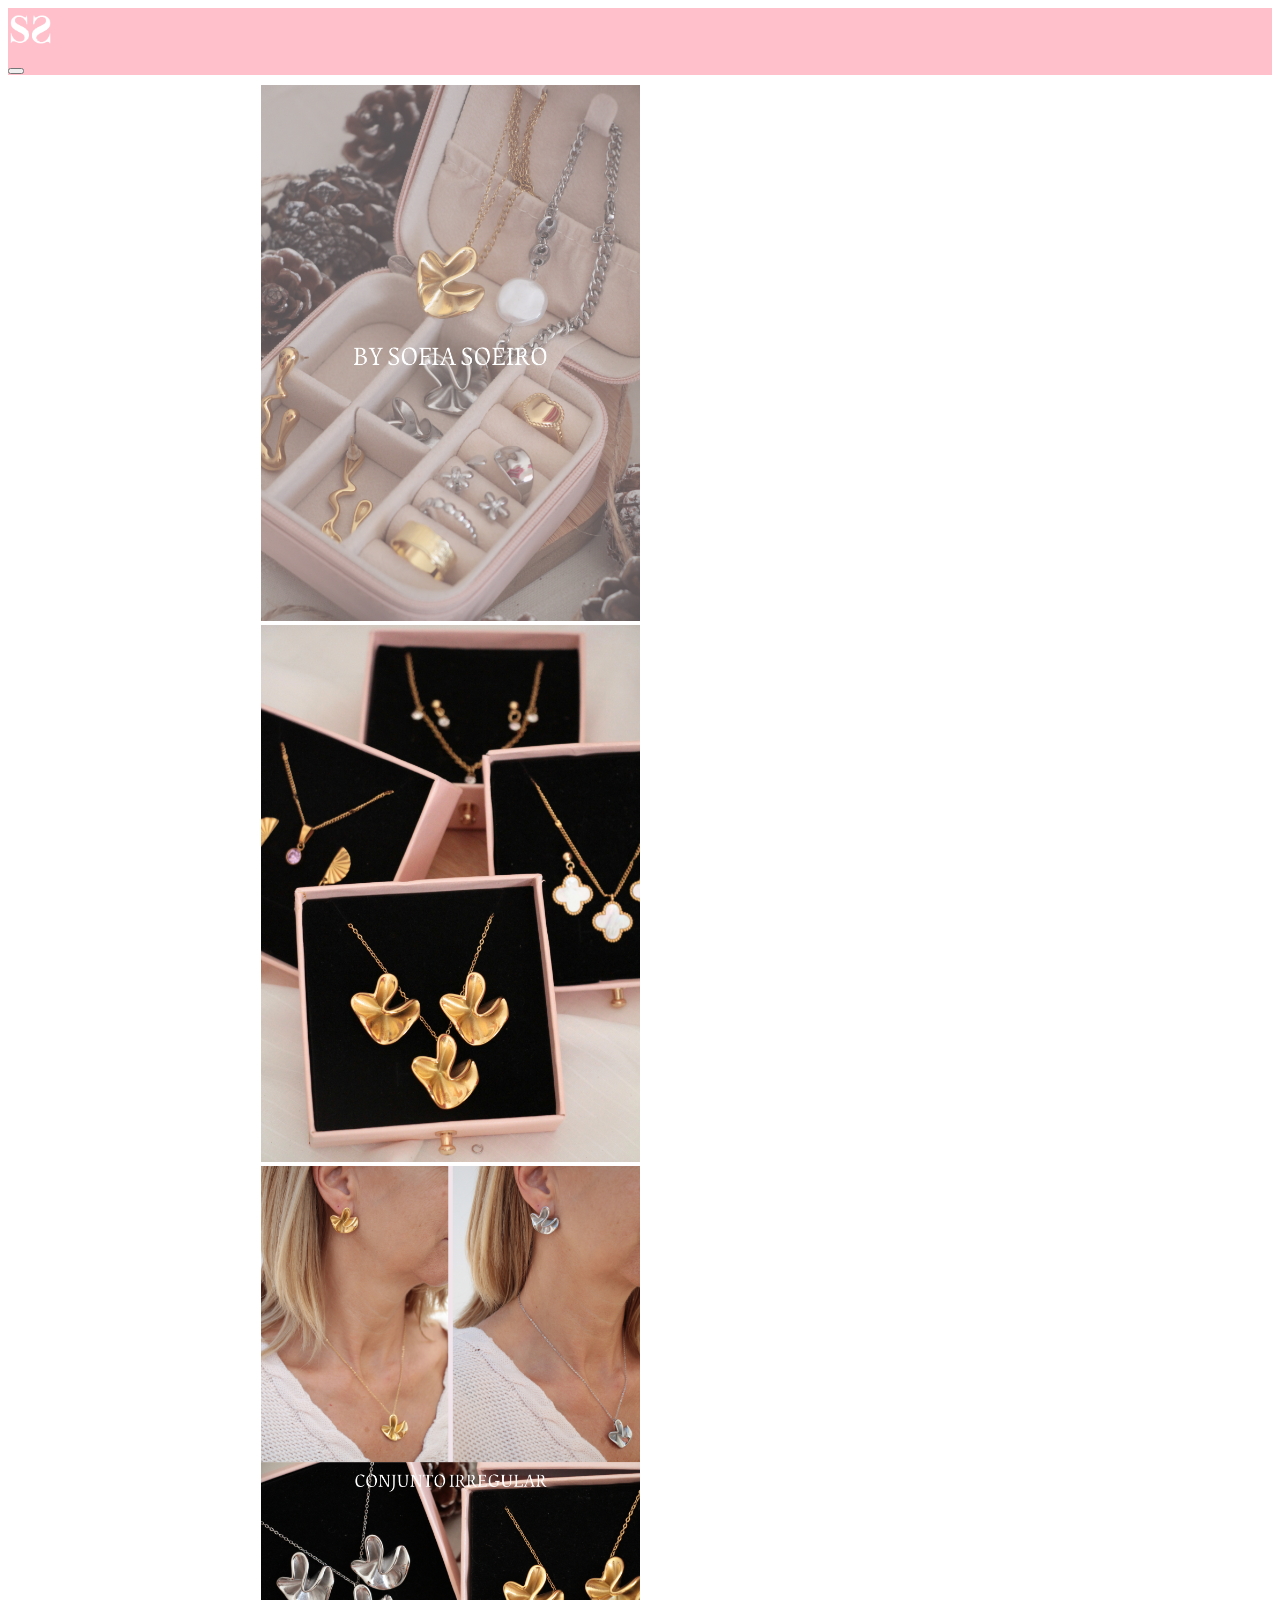
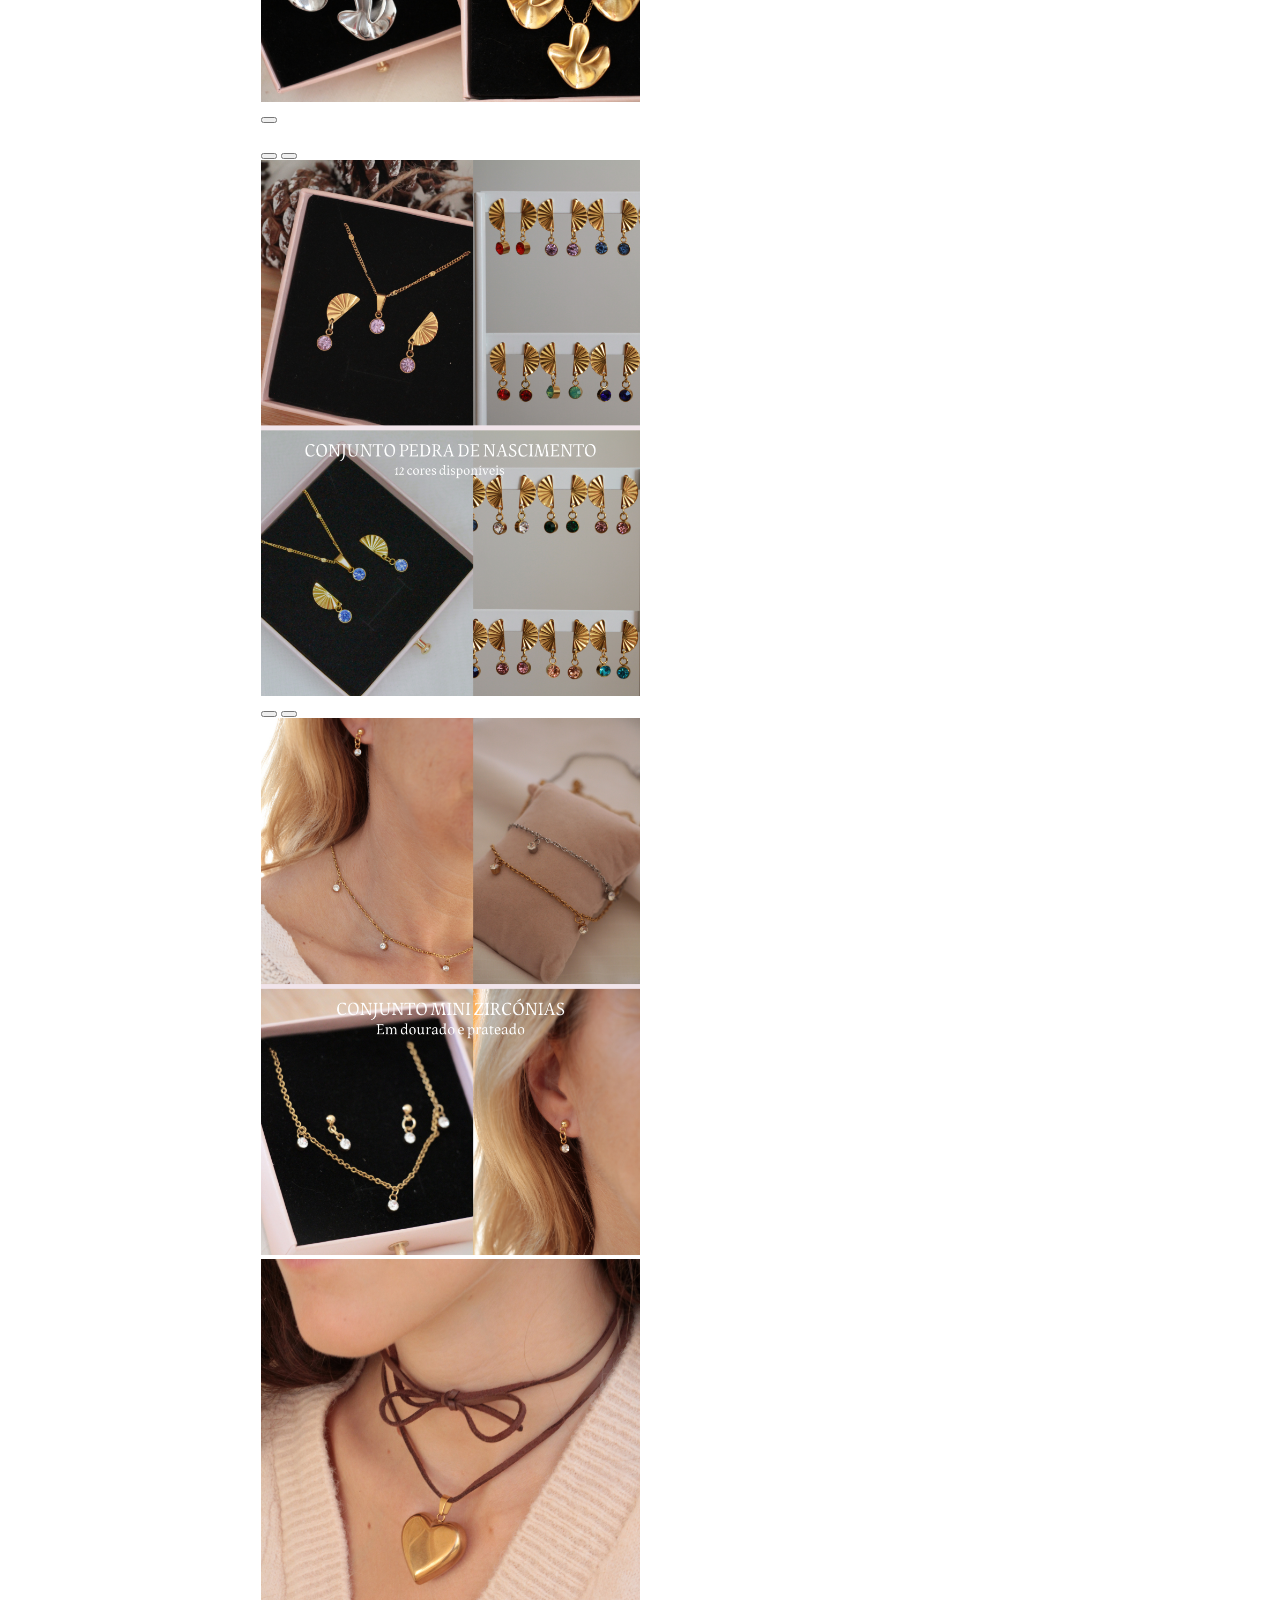
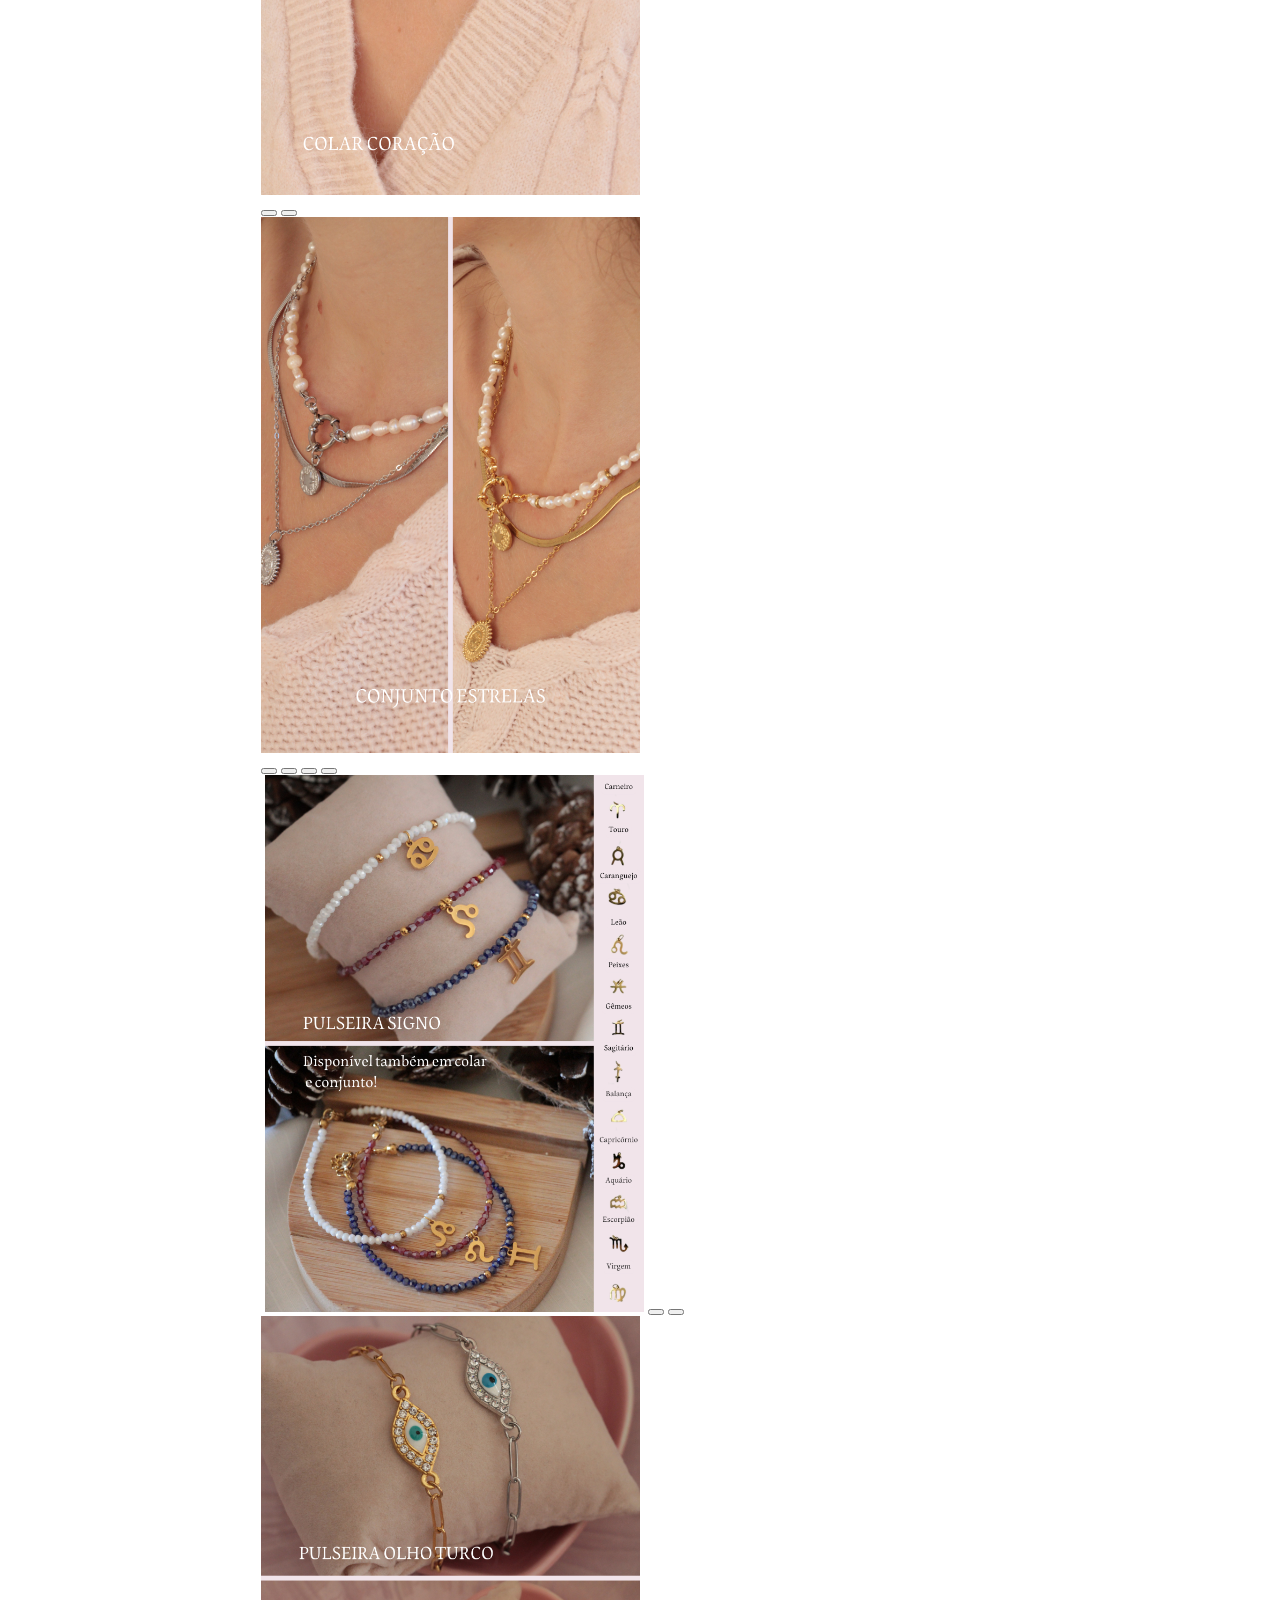
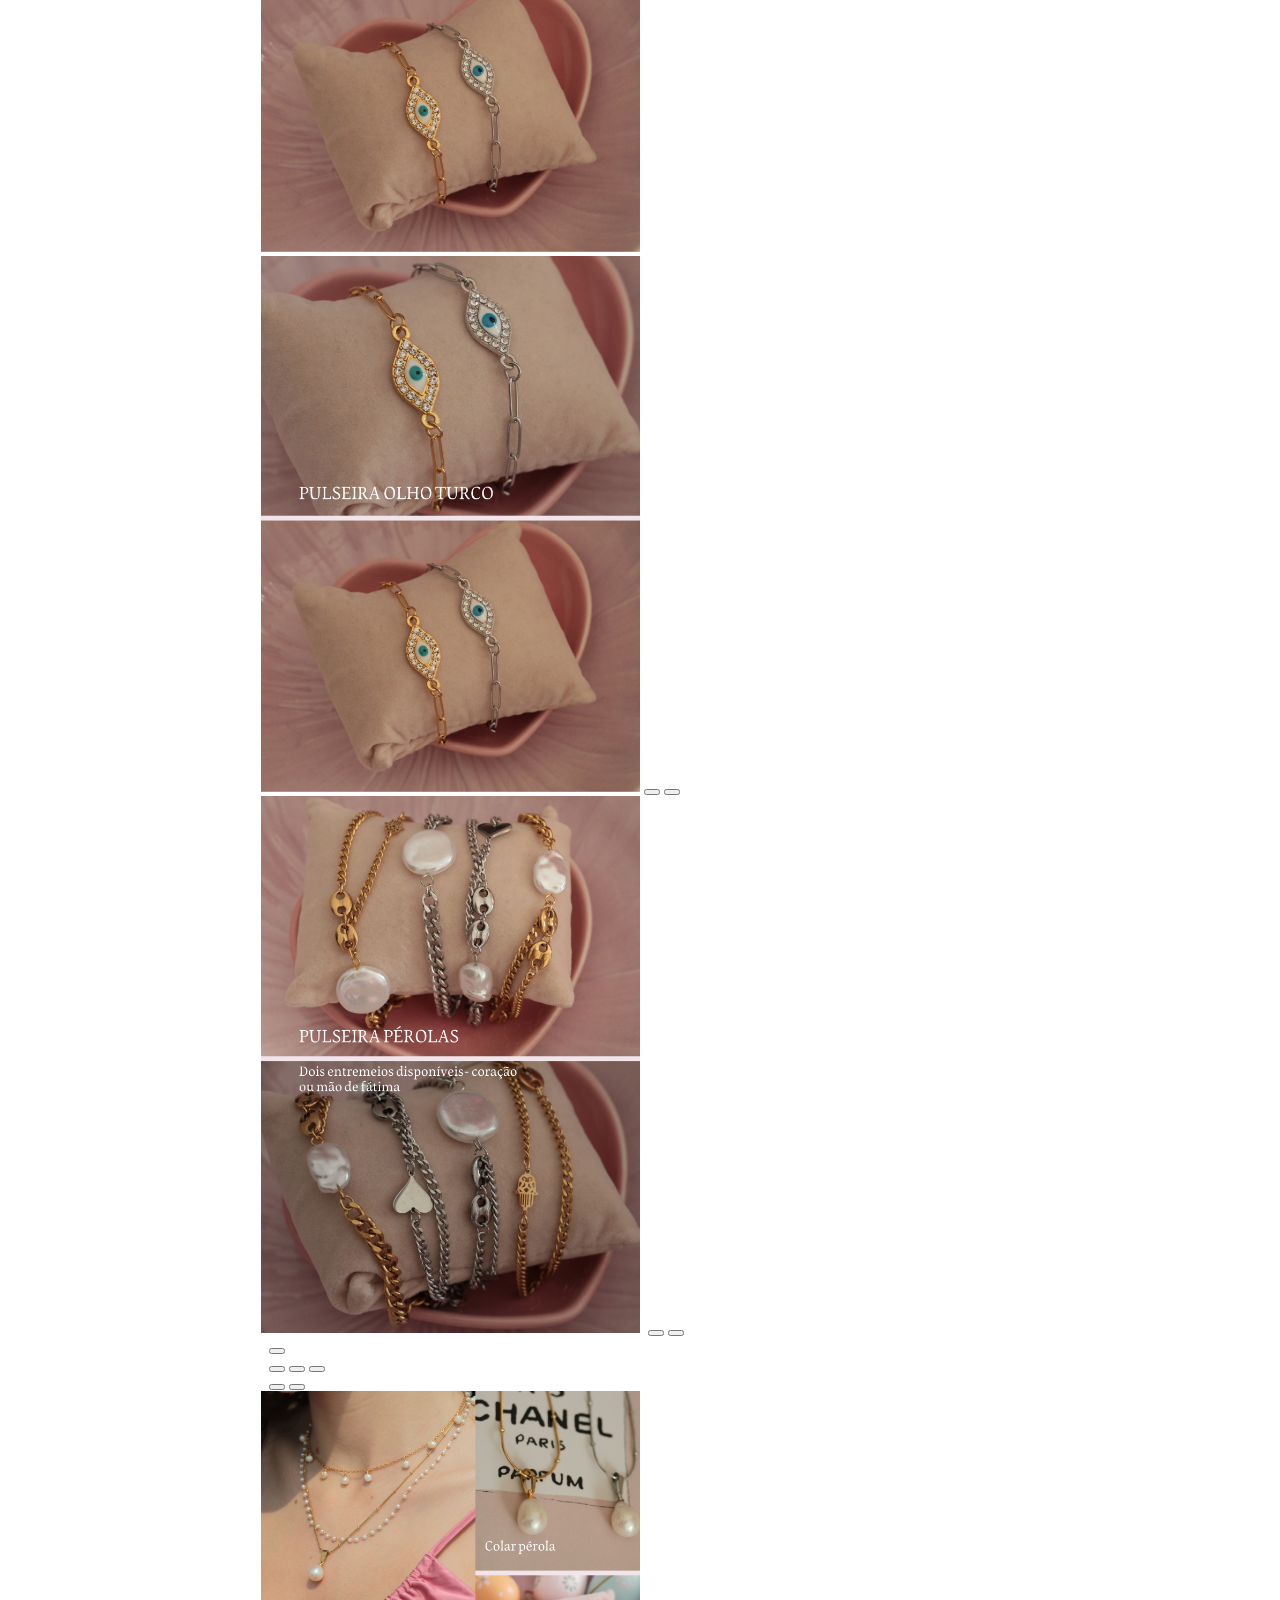
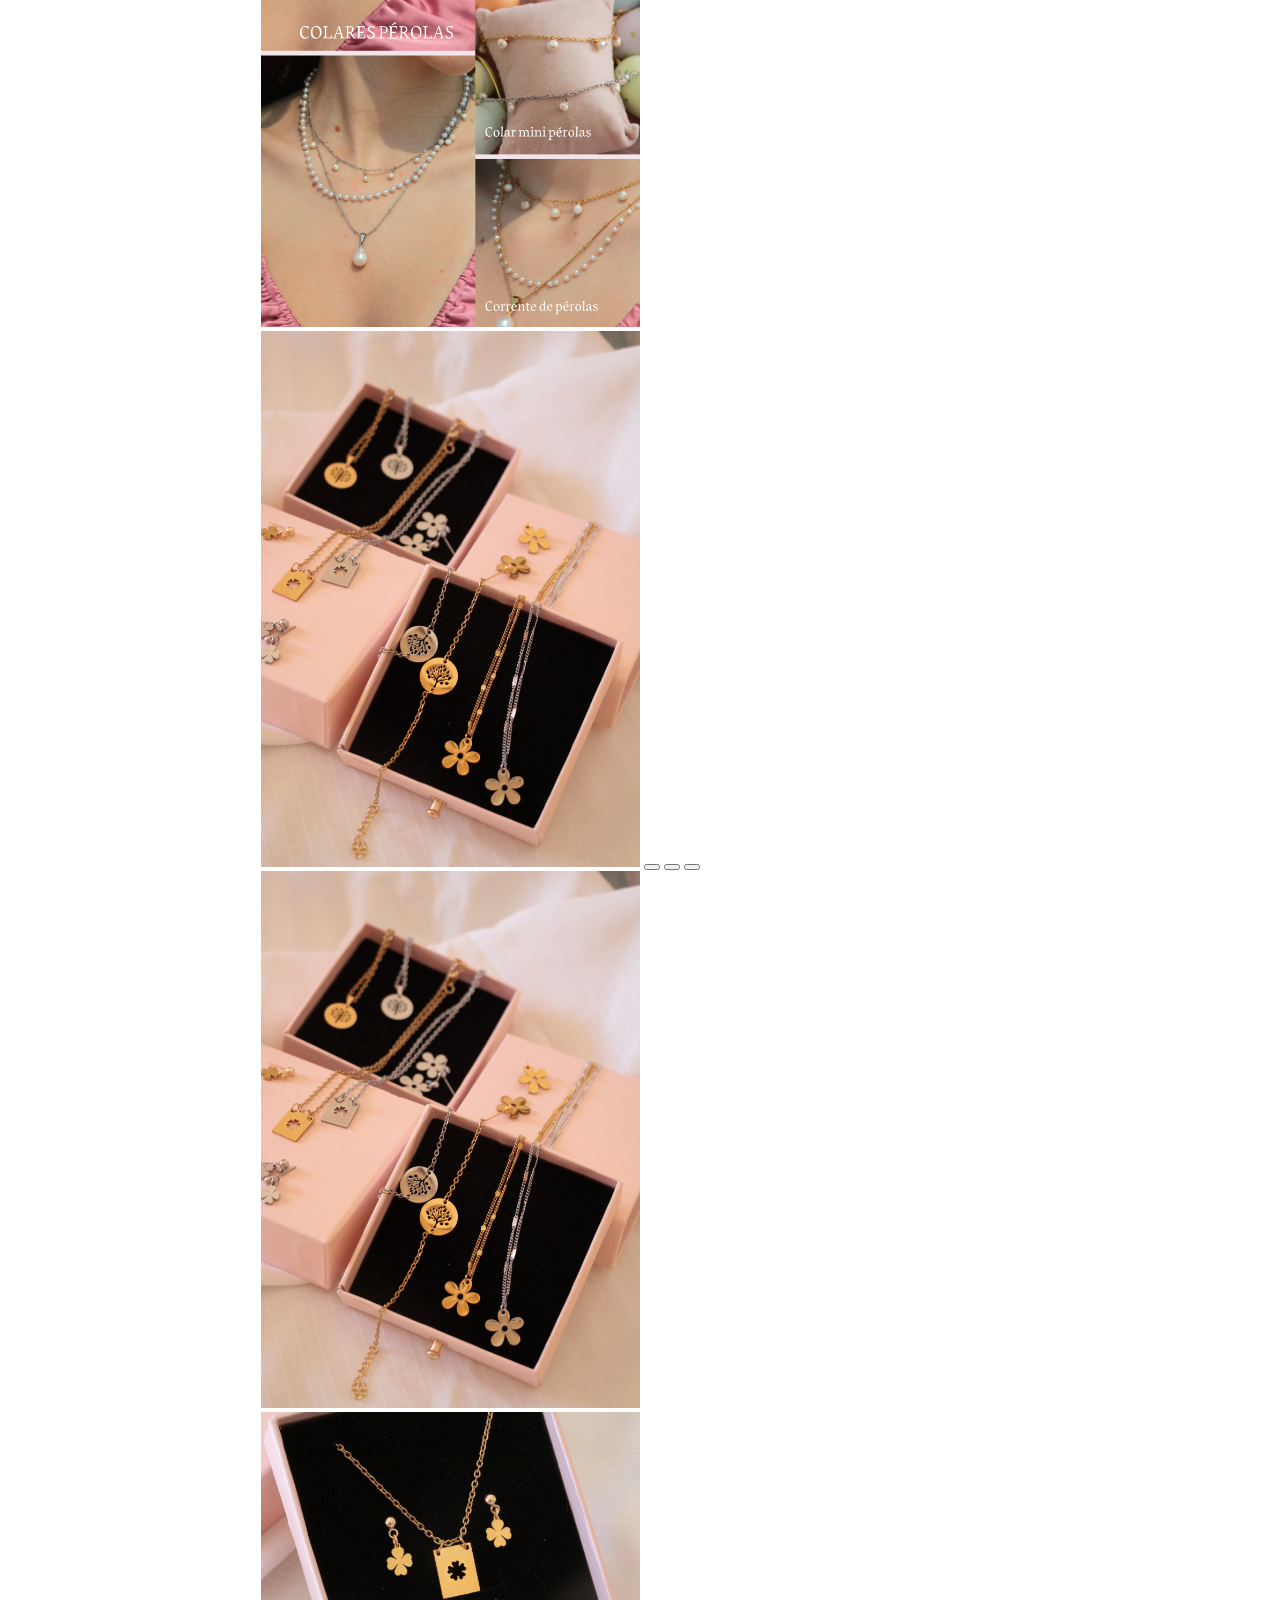
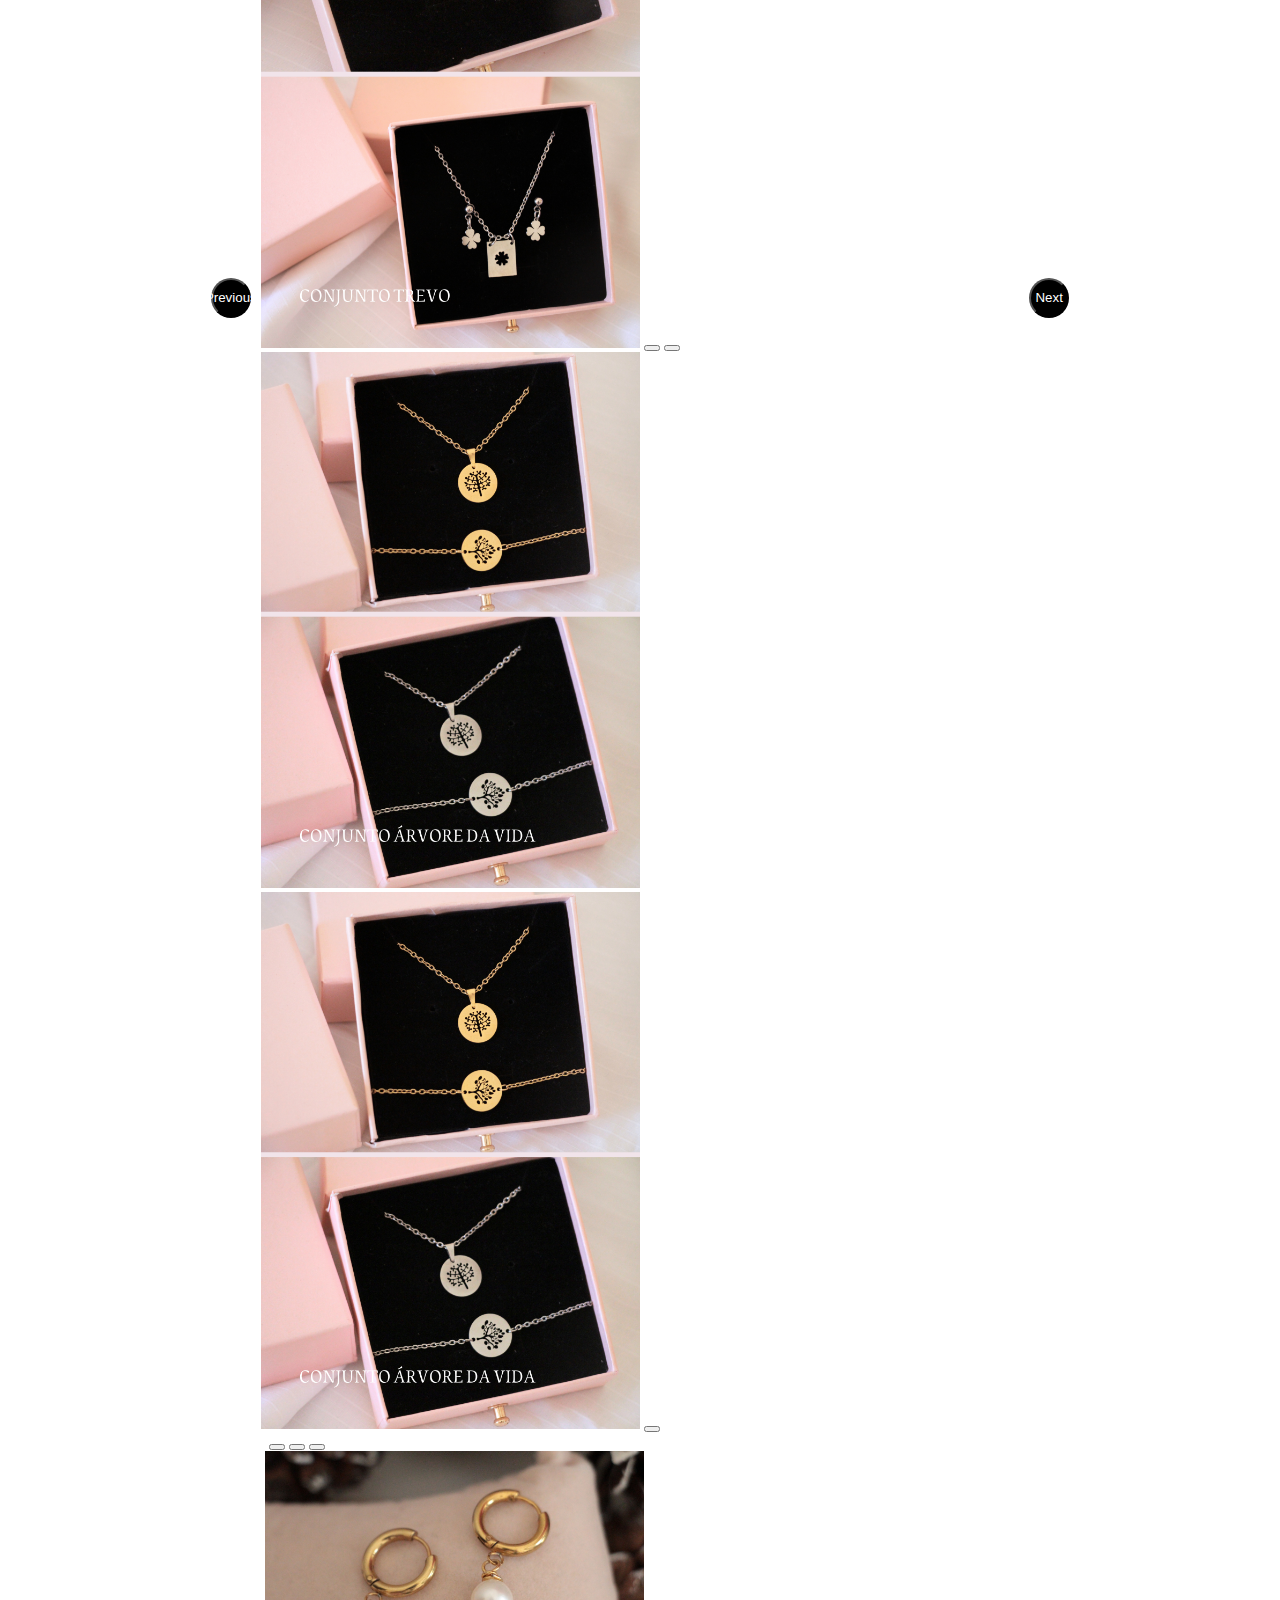
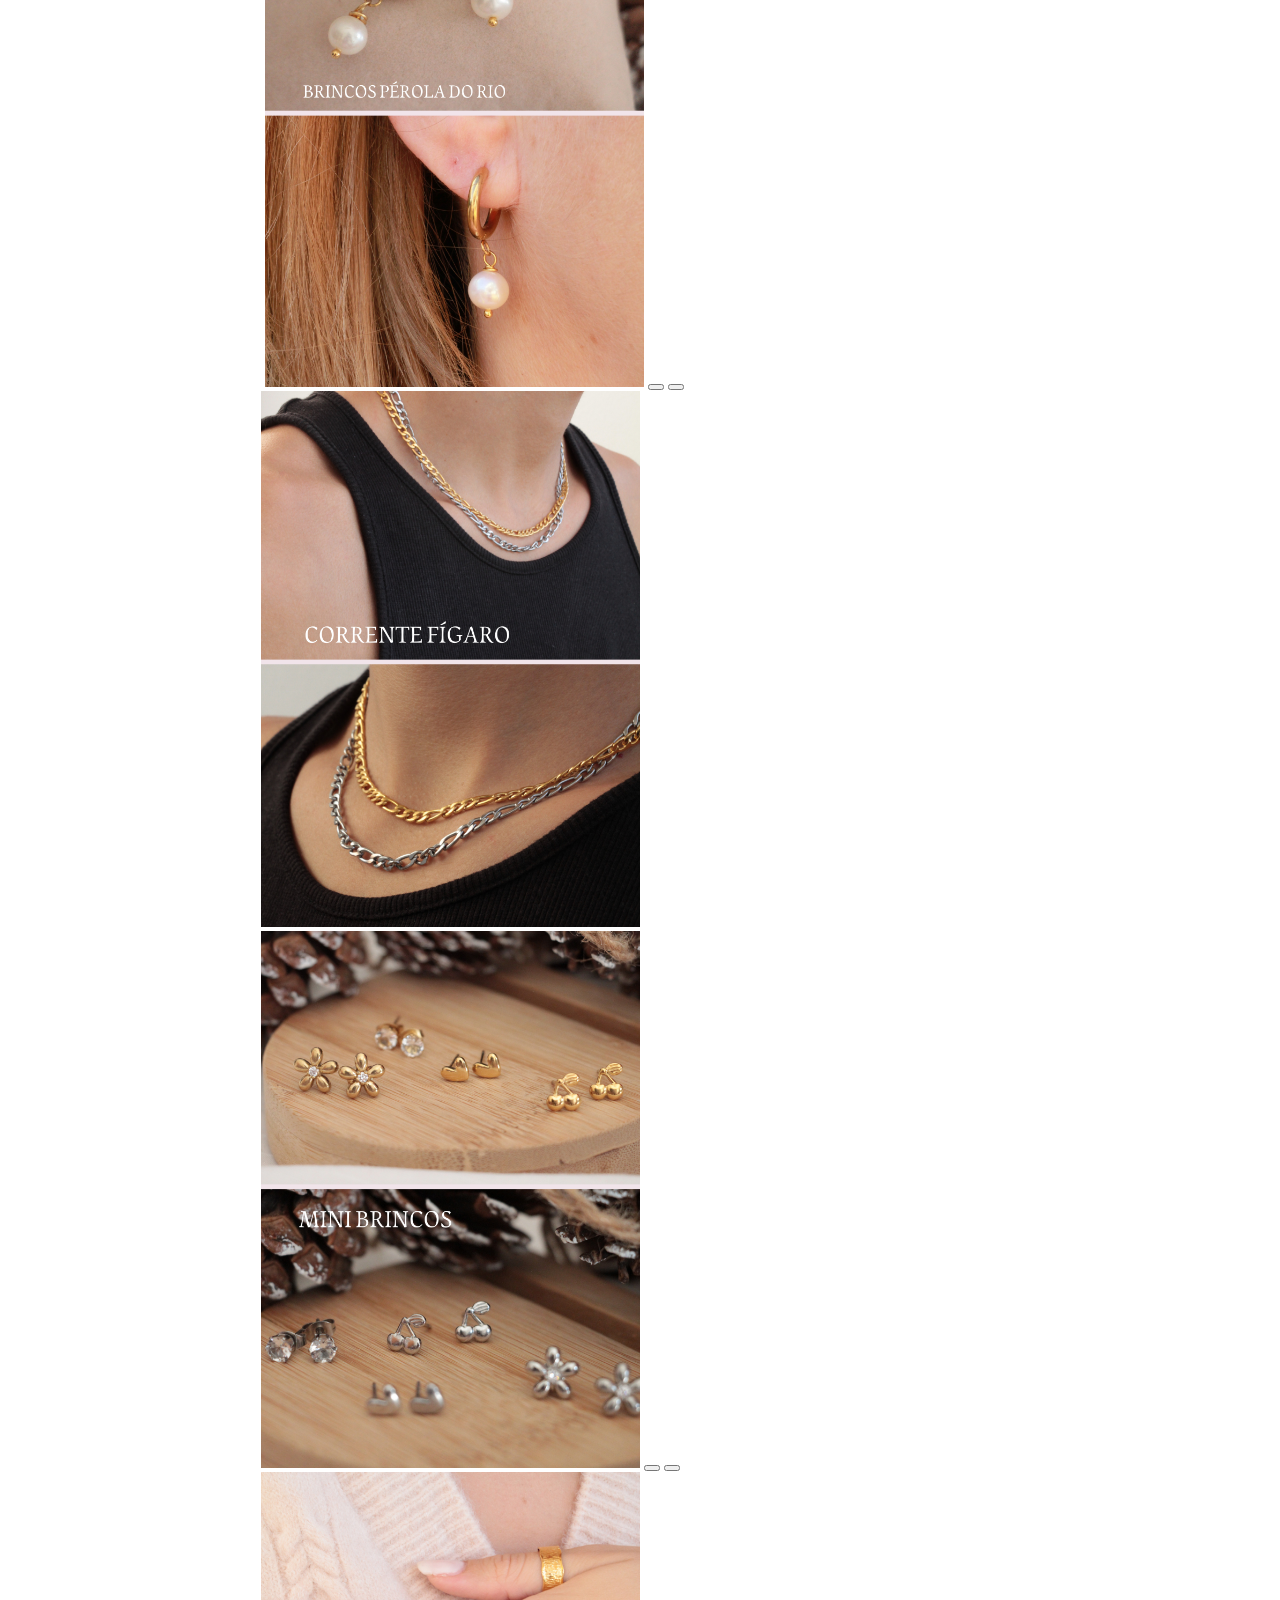
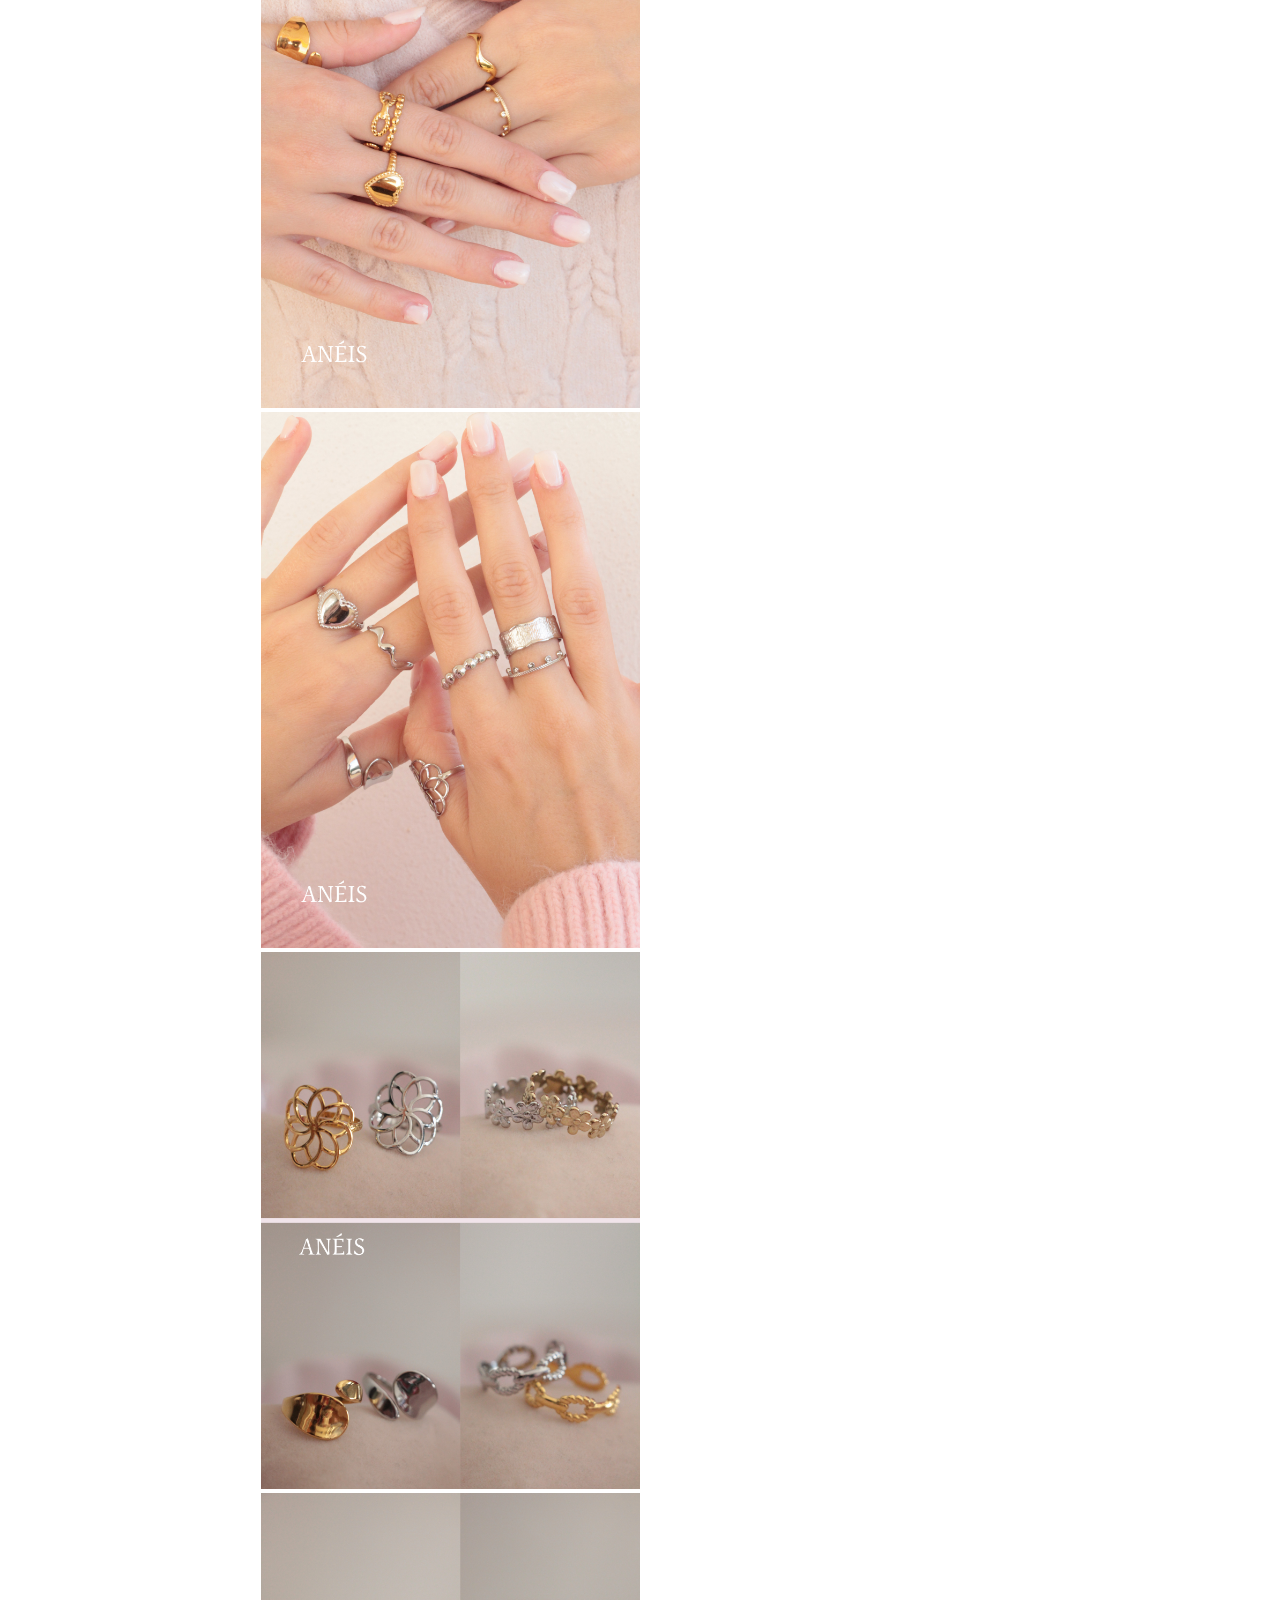
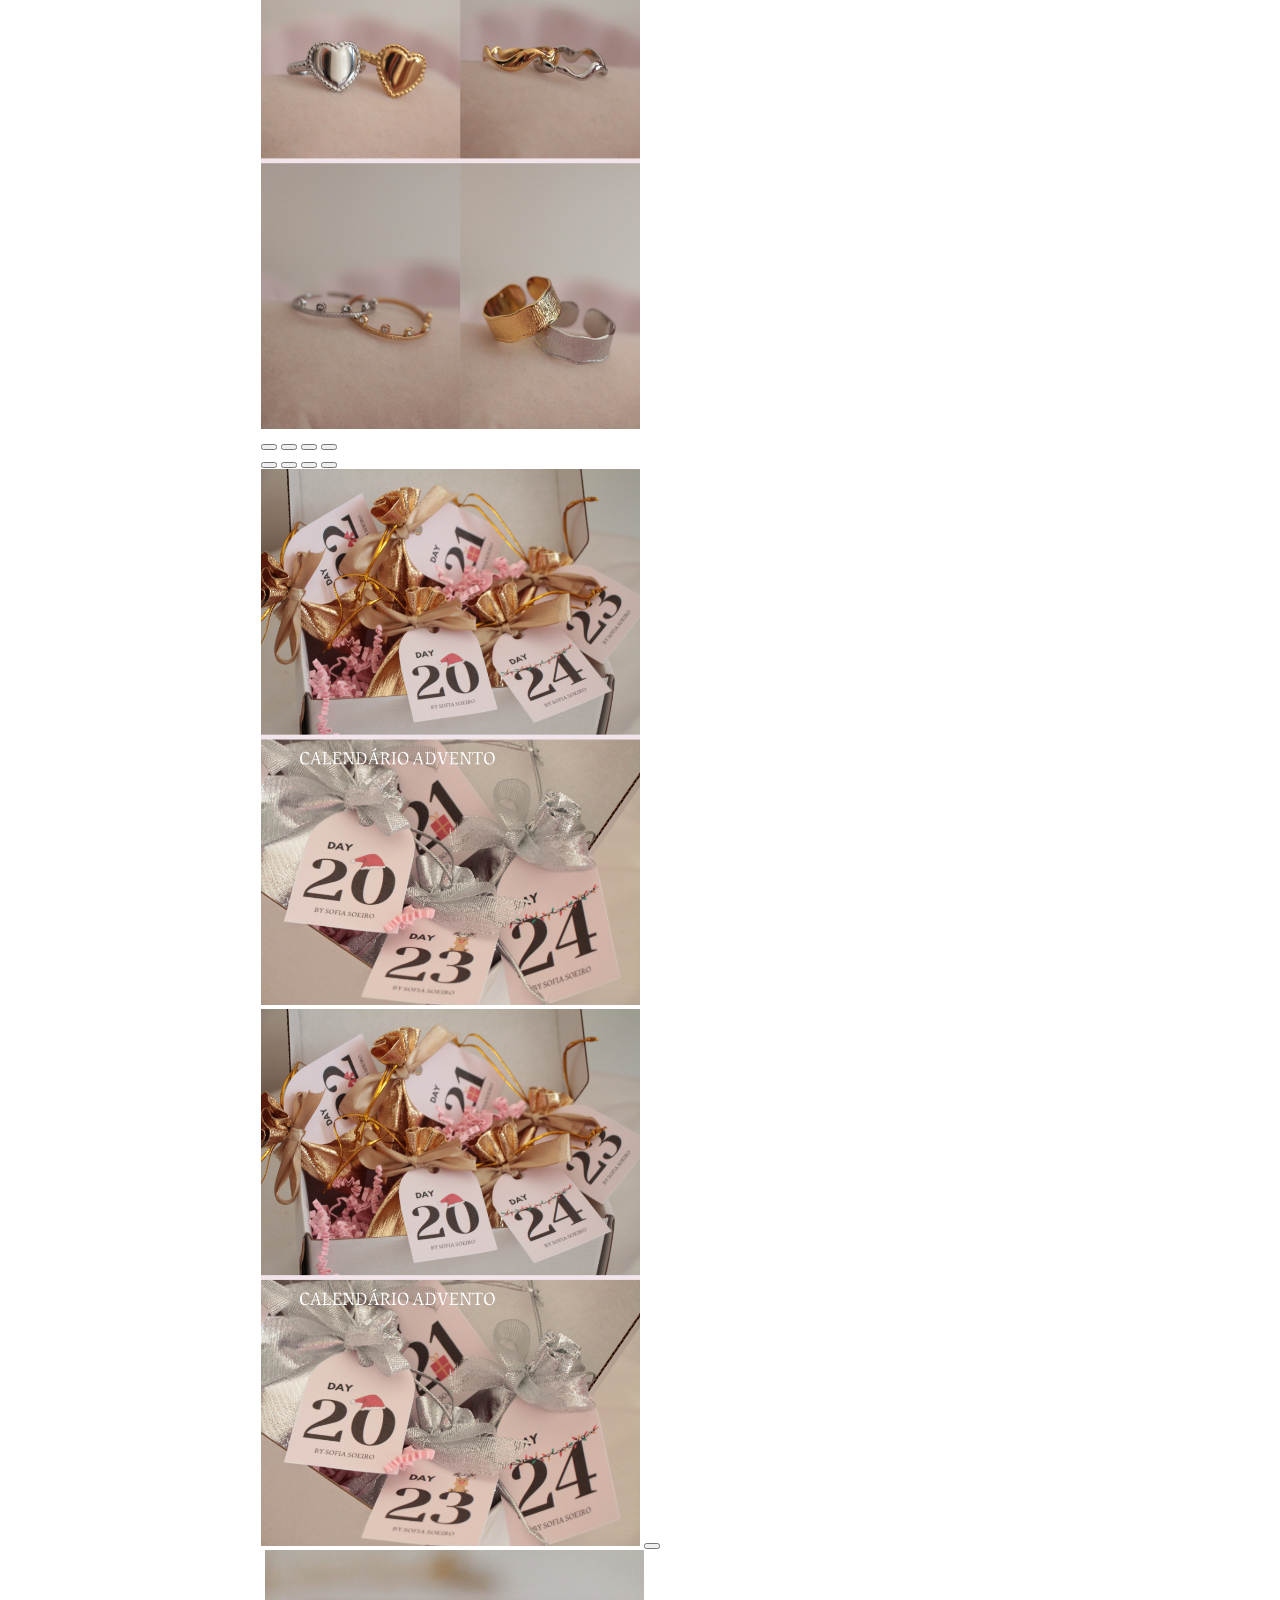
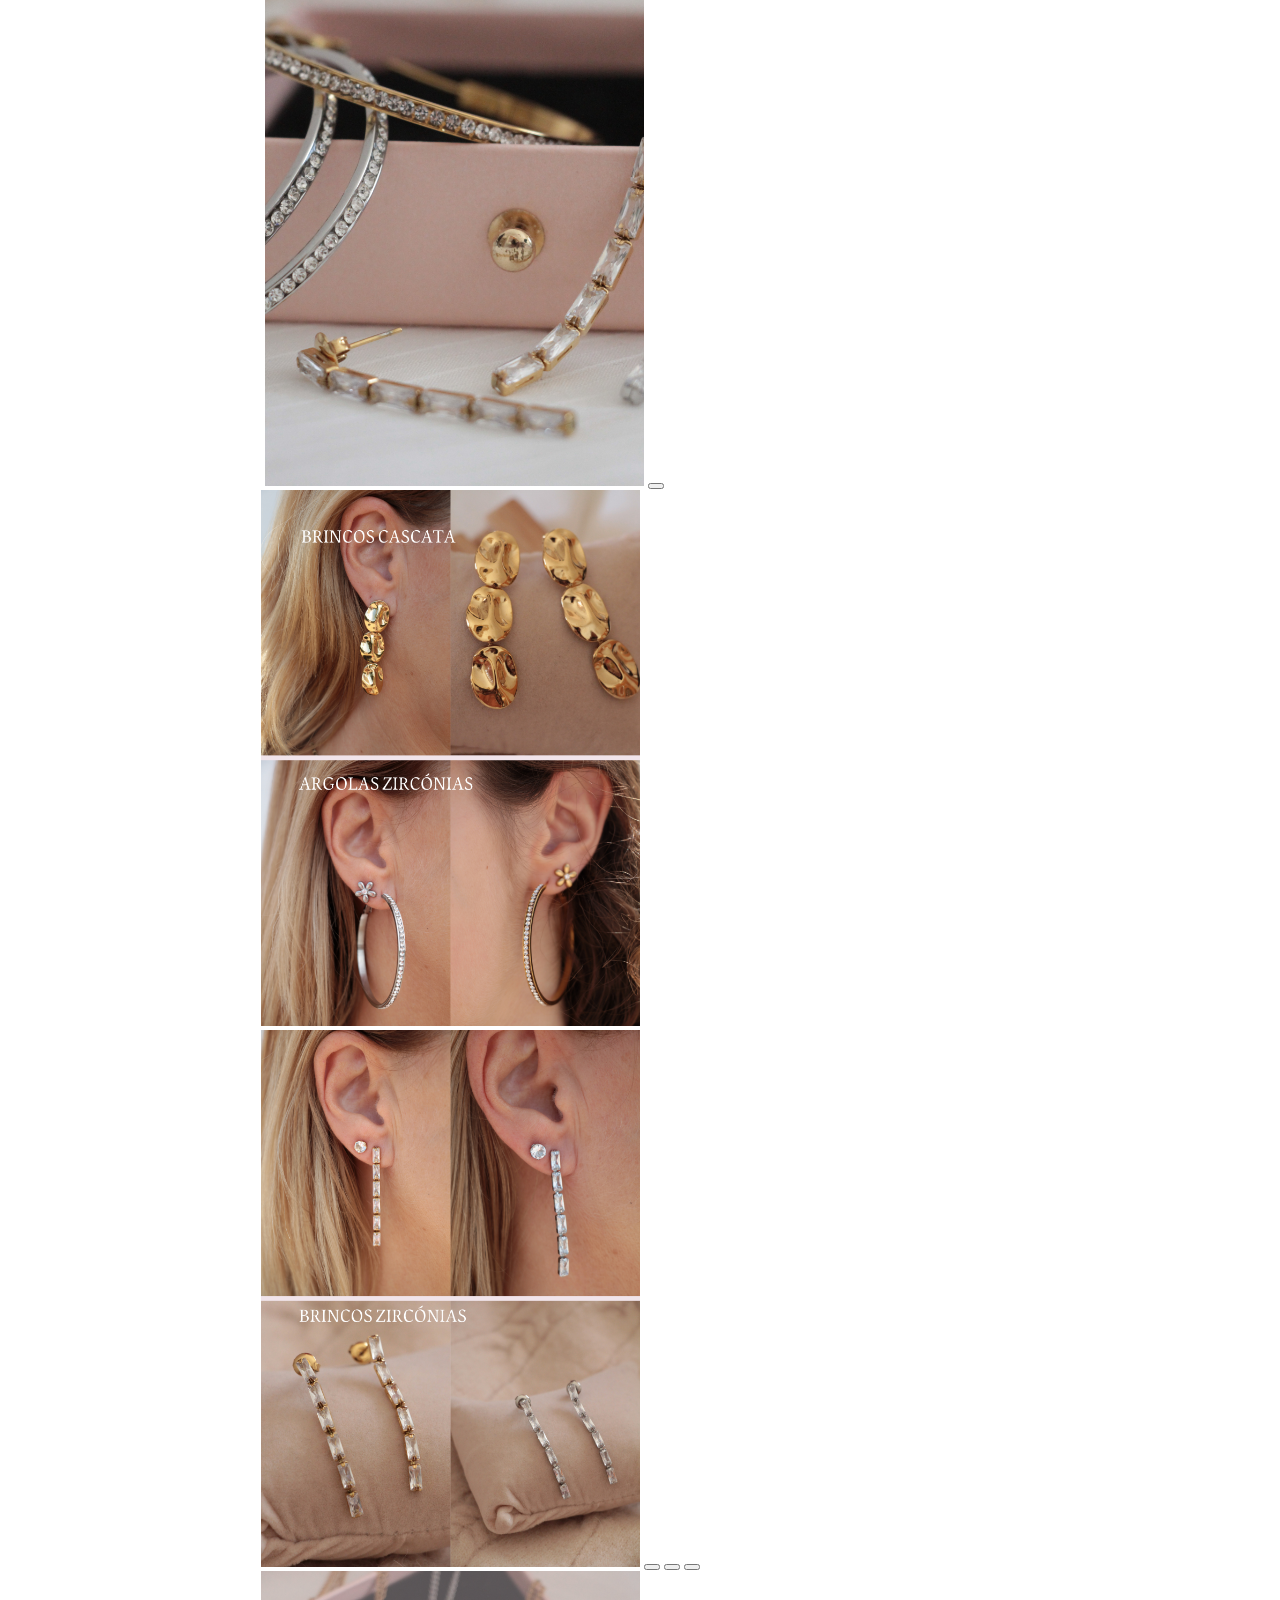
==== commit c04dbb8c: "Update media path for deploy" ====
--- a/SS_catalog/index.html
+++ b/SS_catalog/index.html
@@ -7,7 +7,7 @@
 
         <link rel="stylesheet" type="text/css" href="style.css" media="screen" />
         <meta name="viewport" content="width=device-width, initial-scale=1, minimum-scale=1, maximum-scale=1, user-scalable=0">
-        <link rel="icon" type="image/x-icon" href="/media/logo/logo_white.png">
+        <link rel="icon" type="image/x-icon" href="./media/logo/logo_white.png">
 
         <link rel="preconnect" href="https://fonts.googleapis.com">
         <link rel="preconnect" href="https://fonts.gstatic.com" crossorigin>
@@ -20,7 +20,7 @@
       
       <nav class="navbar" data-bs-theme="dark">
             <div class="container-fluid">
-                  <img src="/media/logo/logo_white.png" alt="Logo" class="navbar-logo">
+                  <img src="./media/logo/logo_white.png" alt="Logo" class="navbar-logo">
                   <div class="navbar-brand mx-auto text-white custom-font" id="pageTracker"></div>
                   <button class="btn btn-link btn-sm" data-bs-toggle="modal" data-bs-target="#cartModal">
                         <i class="fa-solid fa-cart-shopping button-icon-secondary"></i>
@@ -30,7 +30,7 @@
       
       <div class="landscape-warning centered-image">
             <h1 class="text-black custom-font mt-5 mb-2">Por favor, gire seu dispositivo para a orientação horizontal.</h1>
-            <img src="/media/images/rotate.png" alt="Rotate Your Phone">
+            <img src="./media/images/rotate.png" alt="Rotate Your Phone">
       </div>
       
       
@@ -40,13 +40,13 @@
             <div class="carousel-inner">
             <div class="carousel-item active">
                   <div class="d-flex justify-content-center">
-                        <img src="/media/images/1.png" class="custom-width" alt="First slide">
-                  </div>
-            </div>
-            <div class="carousel-item">
-                  <div class="d-flex">
-                        <img src="/media/images/2.png" class="float-left custom-width" alt="">
-                        <img src="/media/images/3.png" class="custom-width" alt="">
+                        <img src="./media/images/1.png" class="custom-width" alt="First slide">
+                  </div>
+            </div>
+            <div class="carousel-item">
+                  <div class="d-flex">
+                        <img src="./media/images/2.png" class="float-left custom-width" alt="">
+                        <img src="./media/images/3.png" class="custom-width" alt="">
                   </div>
                   <button class="btn btn-link btn-sm position-absolute" style="right: 5%; bottom: 39%;" data-bs-toggle="modal" data-bs-target="#productModal" data-product-ids="1,2,3,4,5,6" data-product-names="Conjunto Irregular (Dourado), Conjunto Irregular (Prateado), Colar Irregular (Dourado), Colar Irregular (Prateado), Brincos Irregulares (Dourado), Brincos Irregulares (Prateado)" data-product-prices="23,23,13,13,13,13" data-product-modal-id="irregulares">
                         <i class="fa-solid fa-bag-shopping button-icon"></i>
@@ -54,8 +54,8 @@
             </div>
             <div class="carousel-item">
                   <div class="d-flex">
-                        <img src="/media/images/4.png" class="float-left custom-width" alt="">
-                        <img src="/media/images/5.png" class="custom-width" alt="">
+                        <img src="./media/images/4.png" class="float-left custom-width" alt="">
+                        <img src="./media/images/5.png" class="custom-width" alt="">
                   </div>
                   <button class="btn btn-link btn-sm position-absolute" style="right: 50%; bottom: 44%;" data-bs-toggle="modal" data-bs-target="#productModal" data-product-ids="7,8,9" data-product-names="Conjunto Trevo Madrepérola, Colar Trevo Madrepérola, Brincos Trevo Madrepérola" data-product-prices="23,13,13" data-product-modal-id="trevo">
                         <i class="fa-solid fa-bag-shopping button-icon"></i>
@@ -66,8 +66,8 @@
             </div>
             <div class="carousel-item">
                   <div class="d-flex">
-                        <img src="/media/images/6.png" class="float-left custom-width" alt="">
-                        <img src="/media/images/7.png" class="custom-width" alt="">
+                        <img src="./media/images/6.png" class="float-left custom-width" alt="">
+                        <img src="./media/images/7.png" class="custom-width" alt="">
                   </div>
                   <button class="btn btn-link btn-sm position-absolute" style="right: 50%; bottom: 44%;" data-bs-toggle="modal" data-bs-target="#productModal" data-product-ids="16,17,18" data-product-names="Conjunto Pedra de Nascimento, Colar Pedra de Nascimento, Brincos Pedra de Nascimento" data-product-prices="17,10,9" data-product-modal-id="pedranascimento">
                         <i class="fa-solid fa-bag-shopping button-icon"></i>
@@ -78,8 +78,8 @@
             </div>
             <div class="carousel-item">
                   <div class="d-flex">
-                        <img src="/media/images/8.png" class="float-left custom-width" alt="">
-                        <img src="/media/images/9.png" class="custom-width" alt="">
+                        <img src="./media/images/8.png" class="float-left custom-width" alt="">
+                        <img src="./media/images/9.png" class="custom-width" alt="">
                   </div>
                   <button class="btn btn-link btn-sm position-absolute" style="right: 54%; bottom: 44%;" data-bs-toggle="modal" data-bs-target="#productModal" data-product-ids="27,28,29,30,31,32" data-product-names="Conjunto Mini Zircónias (Dourado), Conjunto Mini Zircónias (Prateado), Colar Mini Zircónias (Dourado), Colar Mini Zircónias (Prateado), Brincos Mini Zircónias (Dourado), Brincos Mini Zircónias (Prateado)" data-product-prices="18,18,12,12,8,8" data-product-modal-id="minizirconias">
                         <i class="fa-solid fa-bag-shopping button-icon"></i>
@@ -90,8 +90,8 @@
             </div>
             <div class="carousel-item">
                   <div class="d-flex">
-                        <img src="/media/images/10.png" class="float-left custom-width" alt="">
-                        <img src="/media/images/11.png" class="custom-width" alt="">
+                        <img src="./media/images/10.png" class="float-left custom-width" alt="">
+                        <img src="./media/images/11.png" class="custom-width" alt="">
                   </div>
                   <button class="btn btn-link btn-sm position-absolute" style="right: 56%; bottom: 9%;" data-bs-toggle="modal" data-bs-target="#productModal" data-product-ids="34,35" data-product-names="Conjunto Estrelas (Dourado), Conjunto Estrelas (Prateado)" data-product-prices="50,50" data-product-modal-id="conjuntoestrelas">
                         <i class="fa-solid fa-bag-shopping button-icon-secondary"></i>
@@ -108,8 +108,8 @@
             </div>
             <div class="carousel-item">
                   <div class="d-flex">
-                        <img src="/media/images/12.png" class="float-left custom-width" alt="">
-                        <img src="/media/images/13.png" class="custom-width" alt="">
+                        <img src="./media/images/12.png" class="float-left custom-width" alt="">
+                        <img src="./media/images/13.png" class="custom-width" alt="">
                         <button class="btn btn-link btn-sm position-absolute" style="right: 72%; bottom: 53%;" data-bs-toggle="modal" data-bs-target="#productModal" data-product-ids="42,43" data-product-names="Brincos Gota (Dourado), Brincos Gota (Prateado)" data-product-prices="14,14" data-product-modal-id="brincosgota">
                               <i class="fa-solid fa-bag-shopping button-icon"></i>
                         </button>
@@ -120,8 +120,8 @@
             </div>
             <div class="carousel-item">
                   <div class="d-flex">
-                        <img src="/media/images/14.png" class="float-left custom-width" alt="">
-                        <img src="/media/images/15.png" class="custom-width" alt="">
+                        <img src="./media/images/14.png" class="float-left custom-width" alt="">
+                        <img src="./media/images/15.png" class="custom-width" alt="">
                         <button class="btn btn-link btn-sm position-absolute" style="right: 64%; bottom: 53%;" data-bs-toggle="modal" data-bs-target="#productModal" data-product-ids="50" data-product-names="Pulseira Olho" data-product-prices="12" data-product-modal-id="pulseiraolho">
                               <i class="fa-solid fa-bag-shopping button-icon"></i>
                         </button>
@@ -132,8 +132,8 @@
             </div>
             <div class="carousel-item">
                   <div class="d-flex">
-                        <img src="/media/images/16.png" class="float-left custom-width" alt="">
-                        <img src="/media/images/17.png" class="custom-width" alt="">
+                        <img src="./media/images/16.png" class="float-left custom-width" alt="">
+                        <img src="./media/images/17.png" class="custom-width" alt="">
                         <button class="btn btn-link btn-sm position-absolute" style="right: 69%; bottom: 53%;" data-bs-toggle="modal" data-bs-target="#productModal" data-product-ids="52" data-product-names="Pulseira Dupla Árvore da Vida" data-product-prices="12" data-product-modal-id="pulseiraarvoredavida">
                               <i class="fa-solid fa-bag-shopping button-icon"></i>
                         </button>
@@ -144,8 +144,8 @@
             </div>
             <div class="carousel-item">
                   <div class="d-flex">
-                        <img src="/media/images/18.png" class="float-left custom-width" alt="">
-                        <img src="/media/images/19.png" class="custom-width" alt="">
+                        <img src="./media/images/18.png" class="float-left custom-width" alt="">
+                        <img src="./media/images/19.png" class="custom-width" alt="">
                         <button class="btn btn-link btn-sm position-absolute" style="right: 44%; bottom: 7%;" data-bs-toggle="modal" data-bs-target="#productModal" data-product-ids="54" data-product-names="Conjunto Colares Compridos" data-product-prices="40" data-product-modal-id="colarescompridos">
                               <i class="fa-solid fa-bag-shopping button-icon-secondary"></i>
                         </button>
@@ -153,8 +153,8 @@
             </div>
             <div class="carousel-item">
                   <div class="d-flex">
-                        <img src="/media/images/20.png" class="float-left custom-width" alt="">
-                        <img src="/media/images/21.png" class="custom-width" alt="">
+                        <img src="./media/images/20.png" class="float-left custom-width" alt="">
+                        <img src="./media/images/21.png" class="custom-width" alt="">
                         <button class="btn btn-link btn-sm position-absolute" style="right: 55%; bottom: 52%;" data-bs-toggle="modal" data-bs-target="#productModal" data-product-ids="55" data-product-names="Colar Carta" data-product-prices="15.5" data-product-modal-id="colarcarta">
                               <i class="fa-solid fa-bag-shopping button-icon"></i>
                         </button>
@@ -168,8 +168,8 @@
             </div>
             <div class="carousel-item">
                   <div class="d-flex">
-                        <img src="/media/images/22.png" class="float-left custom-width" alt="">
-                        <img src="/media/images/23.png" class="custom-width" alt="">
+                        <img src="./media/images/22.png" class="float-left custom-width" alt="">
+                        <img src="./media/images/23.png" class="custom-width" alt="">
                         <button class="btn btn-link btn-sm position-absolute" style="right: 62%; bottom: 40%;" data-bs-toggle="modal" data-bs-target="#productModal" data-product-ids="58" data-product-names="Colar Duplo" data-product-prices="17" data-product-modal-id="colarduplo">
                               <i class="fa-solid fa-bag-shopping button-icon"></i>
                         </button>
@@ -180,8 +180,8 @@
             </div>
             <div class="carousel-item">
                   <div class="d-flex">
-                        <img src="/media/images/24.png" class="float-left custom-width" alt="">
-                        <img src="/media/images/25.png" class="custom-width" alt="">
+                        <img src="./media/images/24.png" class="float-left custom-width" alt="">
+                        <img src="./media/images/25.png" class="custom-width" alt="">
                         <button class="btn btn-link btn-sm position-absolute" style="right: 50%; bottom: 69%;" data-bs-toggle="modal" data-bs-target="#productModal" data-product-ids="60,61" data-product-names="Colar Pérola (Dourado), Colar Pérola (Prateado)" data-product-prices="13,13" data-product-modal-id="colarperola">
                               <i class="fa-solid fa-bag-shopping button-icon-secondary"></i>
                         </button>
@@ -195,8 +195,8 @@
             </div>
             <div class="carousel-item">
                   <div class="d-flex">
-                        <img src="/media/images/26.png" class="float-left custom-width" alt="">
-                        <img src="/media/images/27.png" class="custom-width" alt="">
+                        <img src="./media/images/26.png" class="float-left custom-width" alt="">
+                        <img src="./media/images/27.png" class="custom-width" alt="">
                         <button class="btn btn-link btn-sm position-absolute" style="right: 68%; bottom: 8%;" data-bs-toggle="modal" data-bs-target="#productModal" data-product-ids="66,67" data-product-names="Conjunto Flores (Dourado), Conjunto Flores (Prateado)" data-product-prices="15,15" data-product-modal-id="conjuntoflores">
                               <i class="fa-solid fa-bag-shopping button-icon"></i>
                         </button>
@@ -207,8 +207,8 @@
             </div>
             <div class="carousel-item">
                   <div class="d-flex">
-                        <img src="/media/images/28.png" class="float-left custom-width" alt="">
-                        <img src="/media/images/29.png" class="custom-width" alt="">
+                        <img src="./media/images/28.png" class="float-left custom-width" alt="">
+                        <img src="./media/images/29.png" class="custom-width" alt="">
                         <button class="btn btn-link btn-sm position-absolute" style="right: 58%; bottom: 8%;" data-bs-toggle="modal" data-bs-target="#productModal" data-product-ids="70,71" data-product-names="Conjunto Árvore da Vida (Dourado), Conjunto Árvore da Vida (Prateado)" data-product-prices="15,15" data-product-modal-id="conjuntoarvorevida">
                               <i class="fa-solid fa-bag-shopping button-icon"></i>
                         </button>
@@ -216,8 +216,8 @@
             </div>
             <div class="carousel-item">
                   <div class="d-flex">
-                        <img src="/media/images/30.png" class="float-left custom-width" alt="">
-                        <img src="/media/images/31.png" class="custom-width" alt="">
+                        <img src="./media/images/30.png" class="float-left custom-width" alt="">
+                        <img src="./media/images/31.png" class="custom-width" alt="">
                         <button class="btn btn-link btn-sm position-absolute" style="right: 70%; bottom: 89%;" data-bs-toggle="modal" data-bs-target="#productModal" data-product-ids="72,73" data-product-names="Brincos Lua (Dourado), Brincos Lua (Prateado)" data-product-prices="15,15" data-product-modal-id="brincoslua">
                               <i class="fa-solid fa-bag-shopping button-icon"></i>
                         </button>
@@ -231,8 +231,8 @@
             </div>
             <div class="carousel-item">
                   <div class="d-flex">
-                        <img src="/media/images/32.png" class="float-left custom-width" alt="">
-                        <img src="/media/images/33.png" class="custom-width" alt="">
+                        <img src="./media/images/32.png" class="float-left custom-width" alt="">
+                        <img src="./media/images/33.png" class="custom-width" alt="">
                         <button class="btn btn-link btn-sm position-absolute" style="right: 70%; bottom: 89%;" data-bs-toggle="modal" data-bs-target="#productModal" data-product-ids="78,79" data-product-names="Brincos Flores (Dourado), Brincos Flores (Prateado)" data-product-prices="14,14" data-product-modal-id="brincosflores">
                               <i class="fa-solid fa-bag-shopping button-icon"></i>
                         </button>
@@ -243,8 +243,8 @@
             </div>
             <div class="carousel-item">
                   <div class="d-flex">
-                        <img src="/media/images/34.png" class="float-left custom-width" alt="">
-                        <img src="/media/images/35.png" class="custom-width" alt="">
+                        <img src="./media/images/34.png" class="float-left custom-width" alt="">
+                        <img src="./media/images/35.png" class="custom-width" alt="">
                         <button class="btn btn-link btn-sm position-absolute" style="right: 60%; bottom: 52%;" data-bs-toggle="modal" data-bs-target="#productModal" data-product-ids="82,83" data-product-names="Corrente Fígaro (Dourado), Corrente Fígaro (Prateado)" data-product-prices="13,13" data-product-modal-id="correntefigaro">
                               <i class="fa-solid fa-bag-shopping button-icon"></i>
                         </button>
@@ -255,14 +255,14 @@
             </div>
             <div class="carousel-item">
                   <div class="d-flex">
-                        <img src="/media/images/36.png" class="float-left custom-width" alt="">
-                        <img src="/media/images/37.png" class="custom-width" alt="">
-                  </div>
-            </div>
-            <div class="carousel-item">
-                  <div class="d-flex">
-                        <img src="/media/images/38.png" class="float-left custom-width" alt="">
-                        <img src="/media/images/39.png" class="custom-width" alt="">
+                        <img src="./media/images/36.png" class="float-left custom-width" alt="">
+                        <img src="./media/images/37.png" class="custom-width" alt="">
+                  </div>
+            </div>
+            <div class="carousel-item">
+                  <div class="d-flex">
+                        <img src="./media/images/38.png" class="float-left custom-width" alt="">
+                        <img src="./media/images/39.png" class="custom-width" alt="">
                   </div>
                   <div id="left">
                         <button class="btn btn-link btn-sm position-absolute" style="right: 84%; bottom: 52%;" data-bs-toggle="modal" data-bs-target="#productModal" data-product-ids="92,93" data-product-names="Anel Rosa (Dourado), Anel Rosa (Prateado)" data-product-prices="10,10" data-product-modal-id="anelrosa">
@@ -295,8 +295,8 @@
             </div>
             <div class="carousel-item">
                   <div class="d-flex">
-                        <img src="/media/images/40.png" class="float-left custom-width" alt="">
-                        <img src="/media/images/41.png" class="custom-width" alt="">
+                        <img src="./media/images/40.png" class="float-left custom-width" alt="">
+                        <img src="./media/images/41.png" class="custom-width" alt="">
                         <button class="btn btn-link btn-sm position-absolute" style="right: 62%; bottom: 44%;" data-bs-toggle="modal" data-bs-target="#productModal" data-product-ids="108,109" data-product-names="Calendário Advento (Dourado), Calendário Advento (Prateado)" data-product-prices="45,45" data-product-modal-id="calendarioadvento">
                               <i class="fa-solid fa-bag-shopping button-icon"></i>
                         </button>
@@ -304,8 +304,8 @@
             </div>
             <div class="carousel-item">
                   <div class="d-flex">
-                        <img src="/media/images/42.png" class="float-left custom-width" alt="">
-                        <img src="/media/images/43.png" class="custom-width" alt="">
+                        <img src="./media/images/42.png" class="float-left custom-width" alt="">
+                        <img src="./media/images/43.png" class="custom-width" alt="">
                         <button class="btn btn-link btn-sm position-absolute" style="right: 74%; bottom: 53%;" data-bs-toggle="modal" data-bs-target="#productModal" data-product-ids="110" data-product-names="Porta Jóias" data-product-prices="15" data-product-modal-id="portajoias">
                               <i class="fa-solid fa-bag-shopping button-icon"></i>
                         </button>
@@ -313,8 +313,8 @@
             </div>
             <div class="carousel-item">
                   <div class="d-flex">
-                        <img src="/media/images/44.png" class="float-left custom-width" alt="">
-                        <img src="/media/images/45.png" class="custom-width" alt="">
+                        <img src="./media/images/44.png" class="float-left custom-width" alt="">
+                        <img src="./media/images/45.png" class="custom-width" alt="">
                         <button class="btn btn-link btn-sm position-absolute" style="right: 68%; bottom: 89%;" data-bs-toggle="modal" data-bs-target="#productModal" data-product-ids="111" data-product-names="Brincos Cascata" data-product-prices="14.5" data-product-modal-id="brincoscascata">
                               <i class="fa-solid fa-bag-shopping button-icon"></i>
                         </button>
@@ -328,7 +328,7 @@
             </div>
             <div class="carousel-item">
                   <div class="d-flex justify-content-center">
-                        <img src="/media/images/46.png" class="custom-width" alt="">
+                        <img src="./media/images/46.png" class="custom-width" alt="">
                   </div>
             </div>
             </div>
